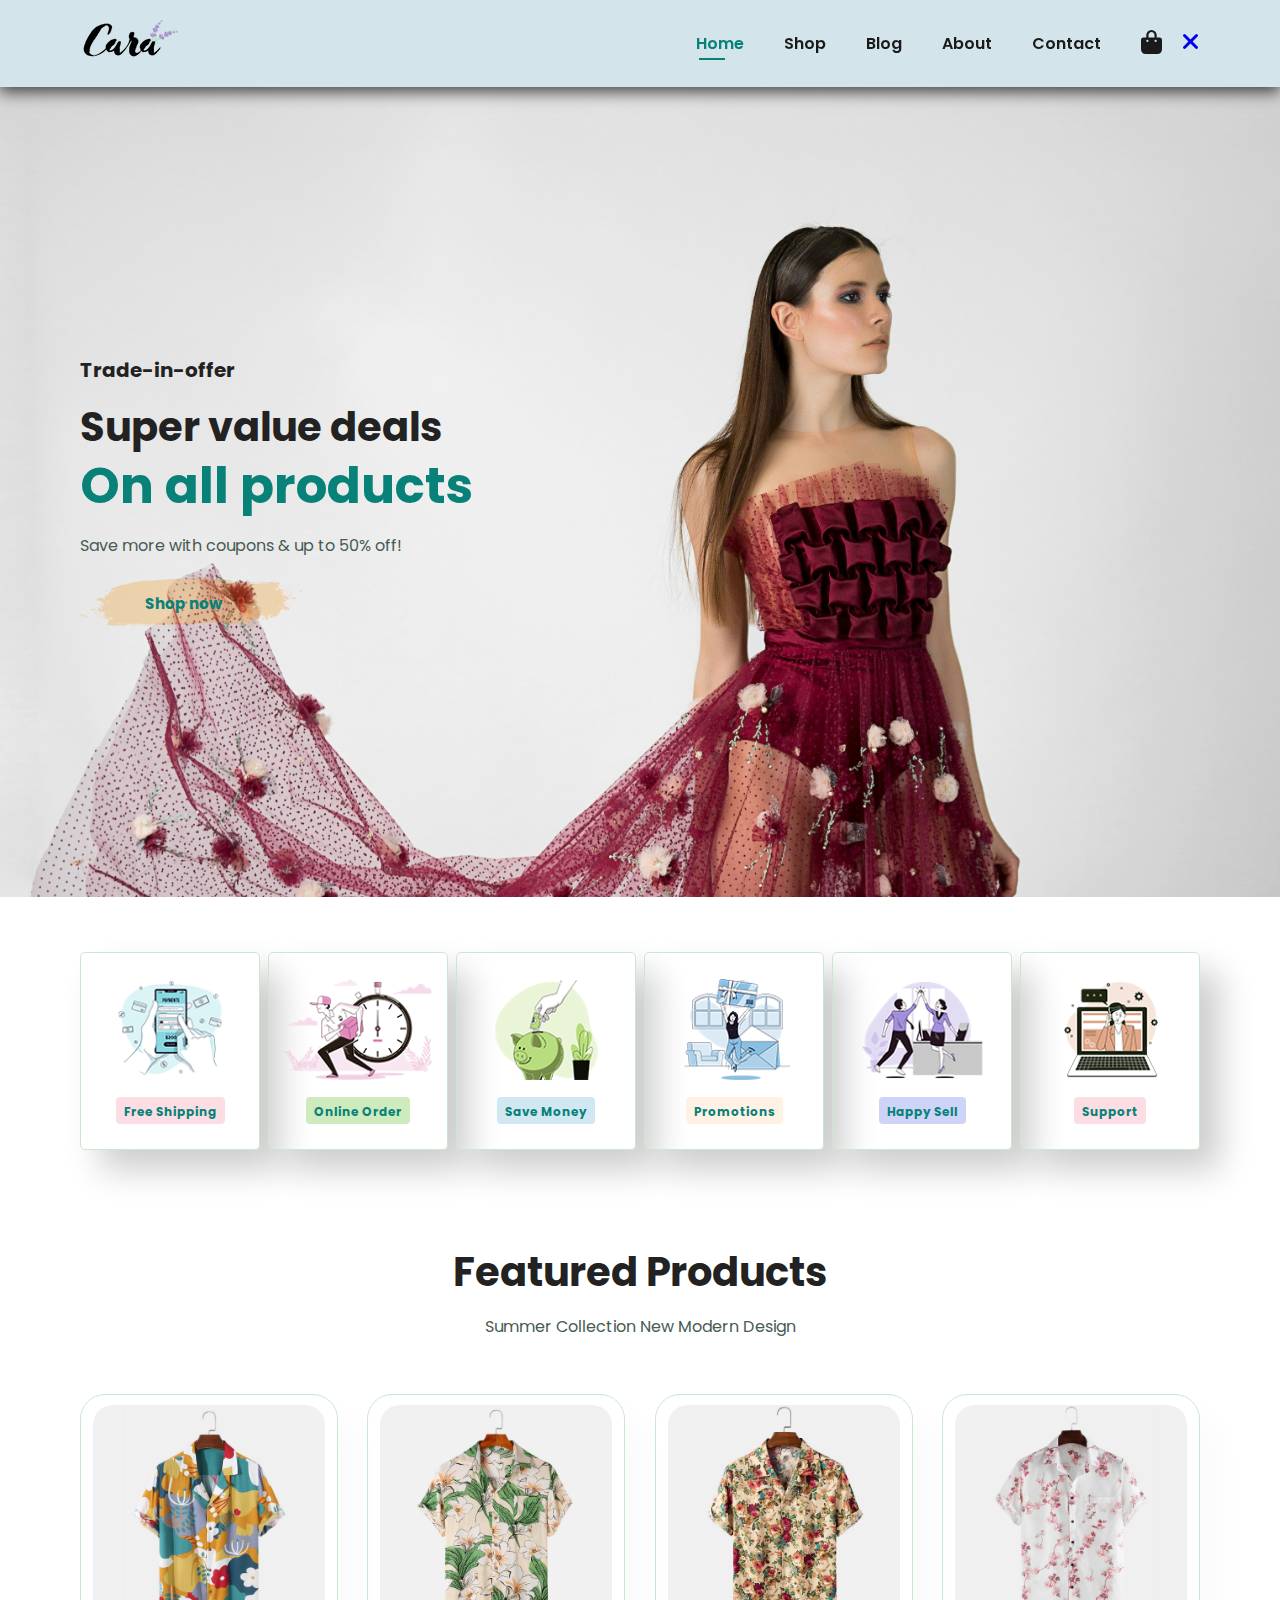
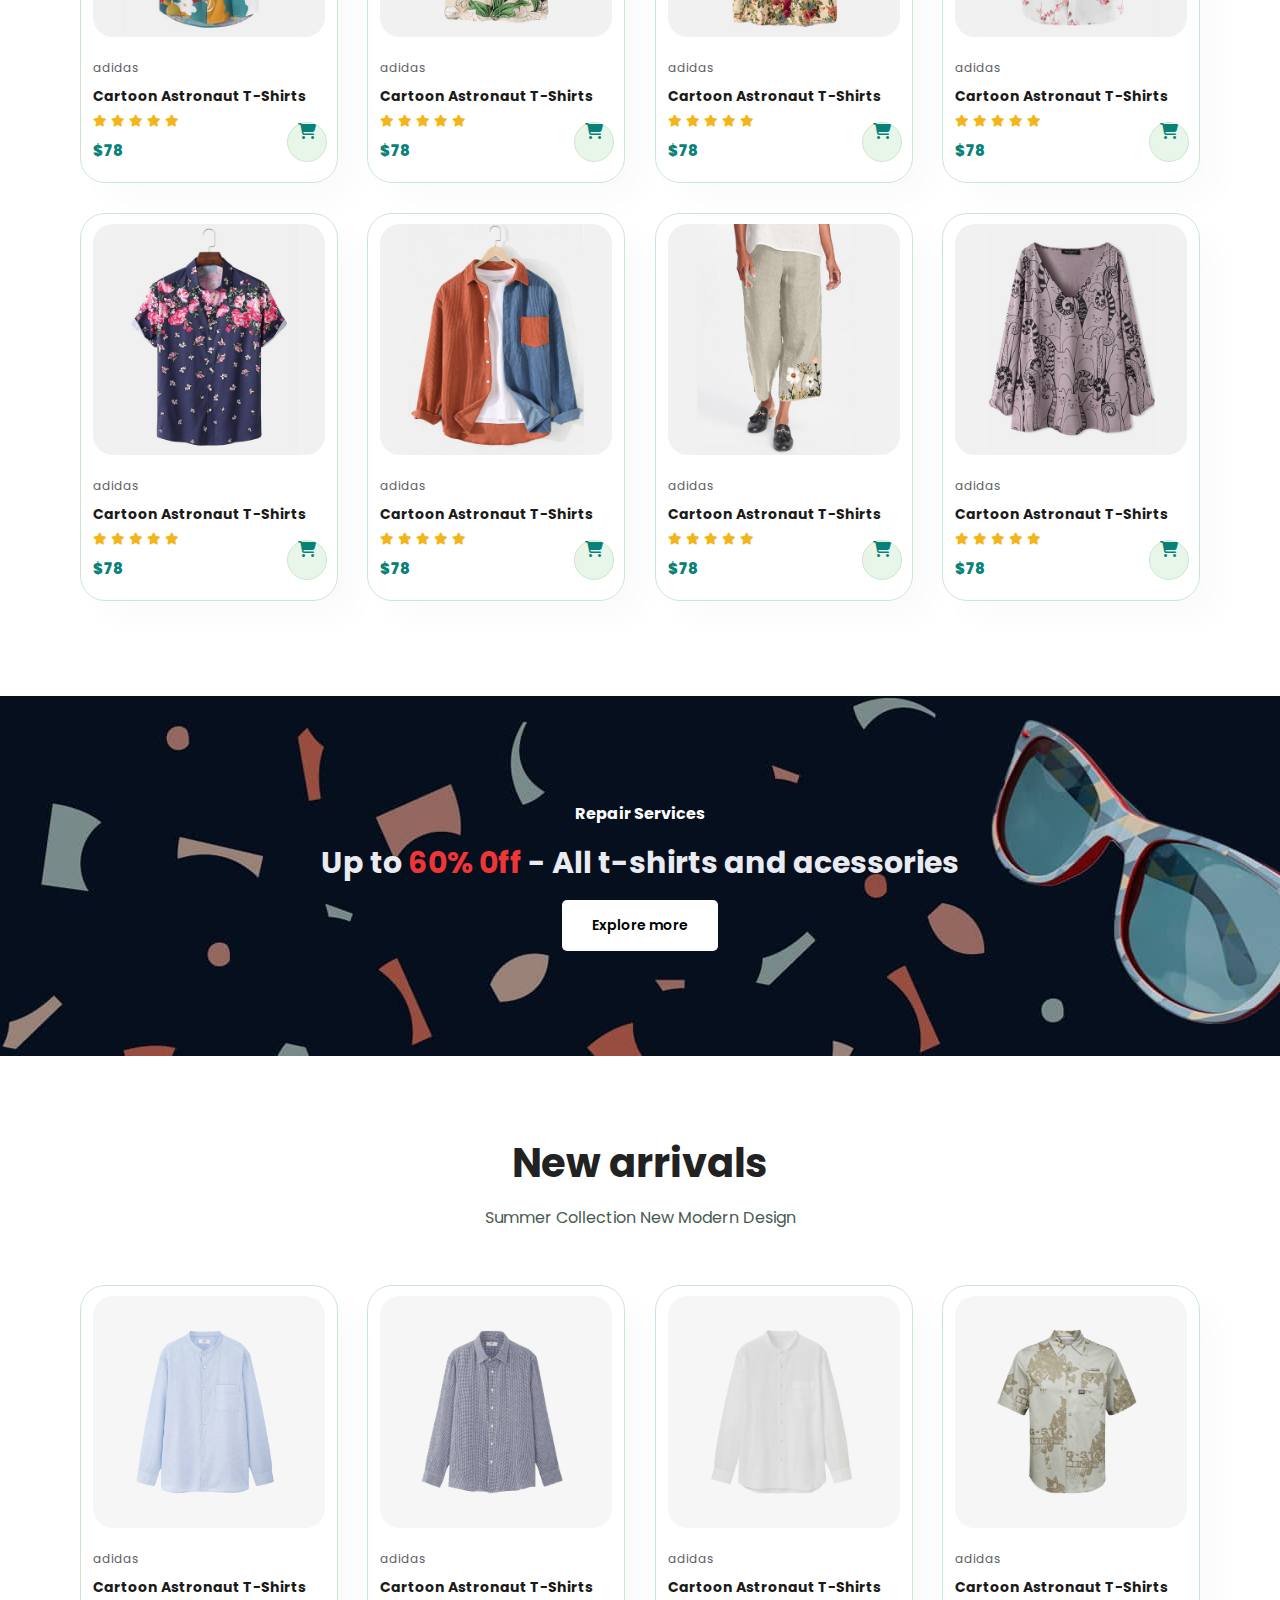
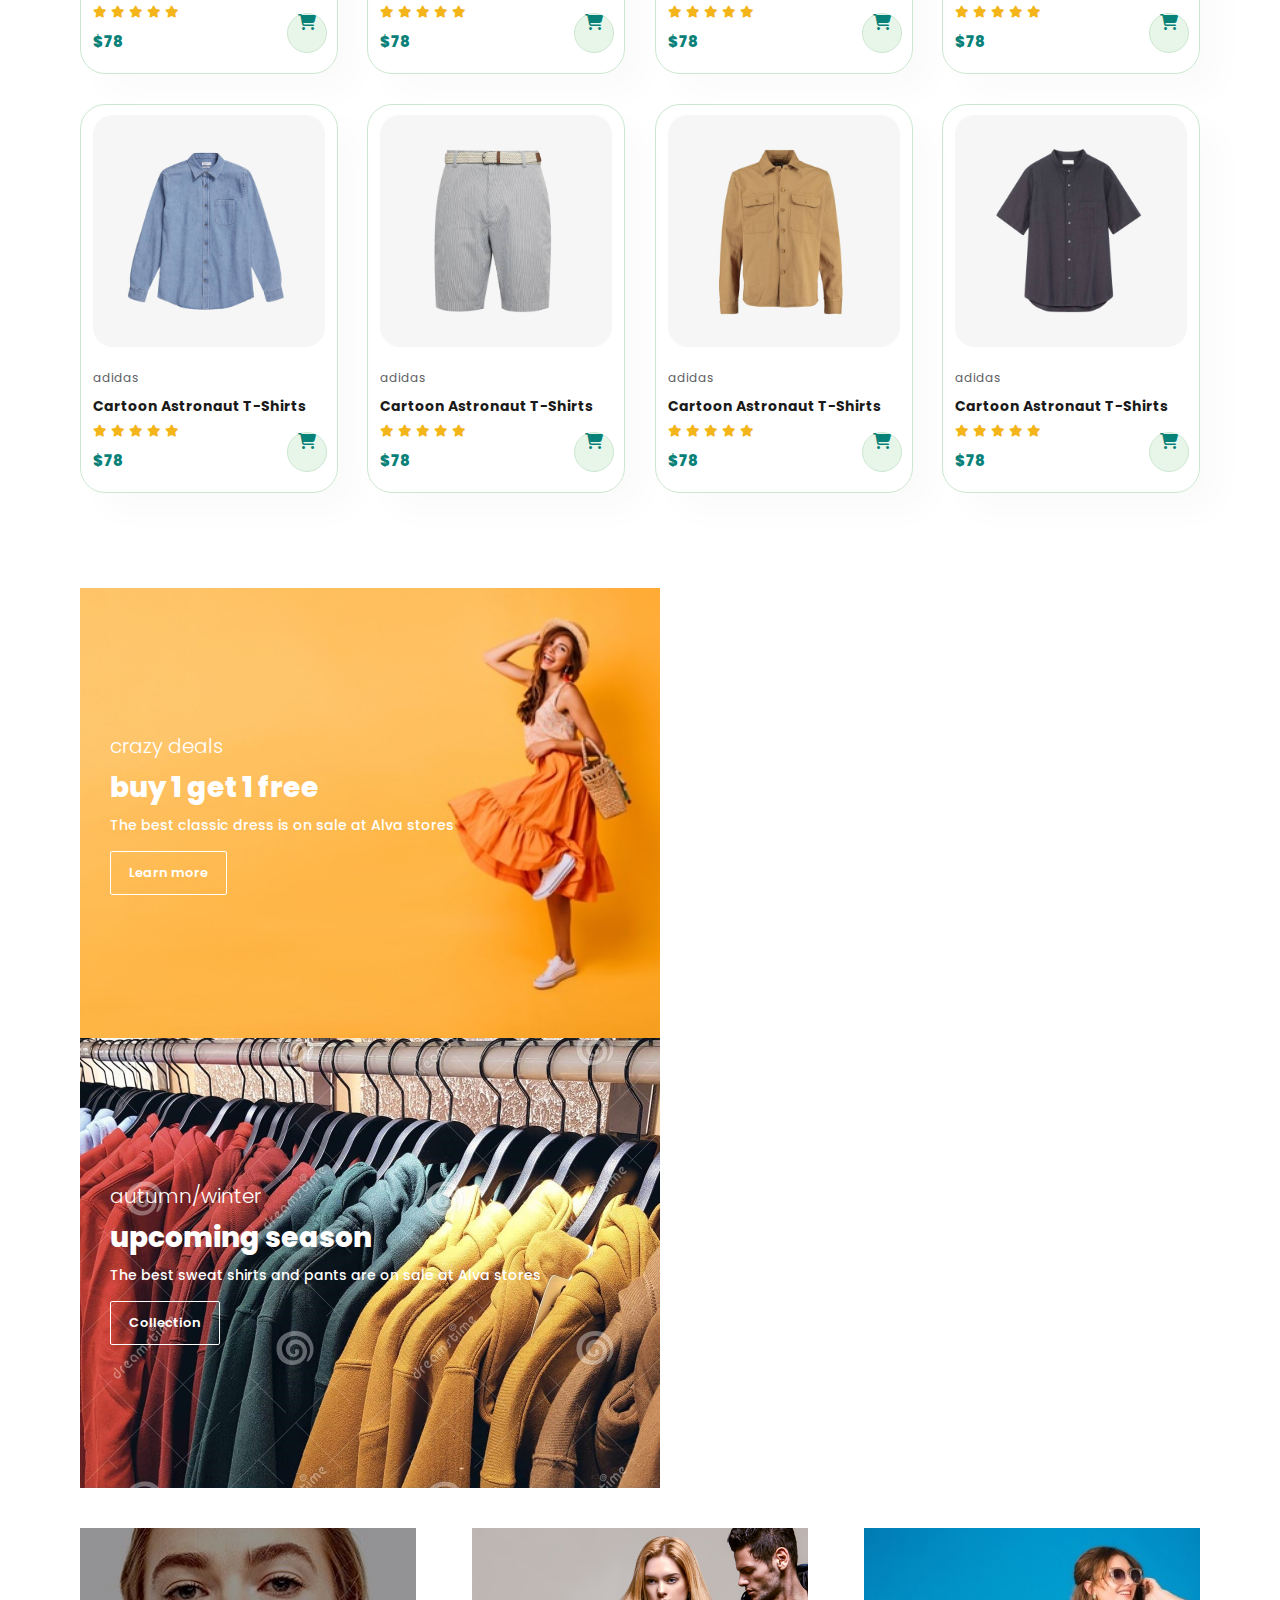
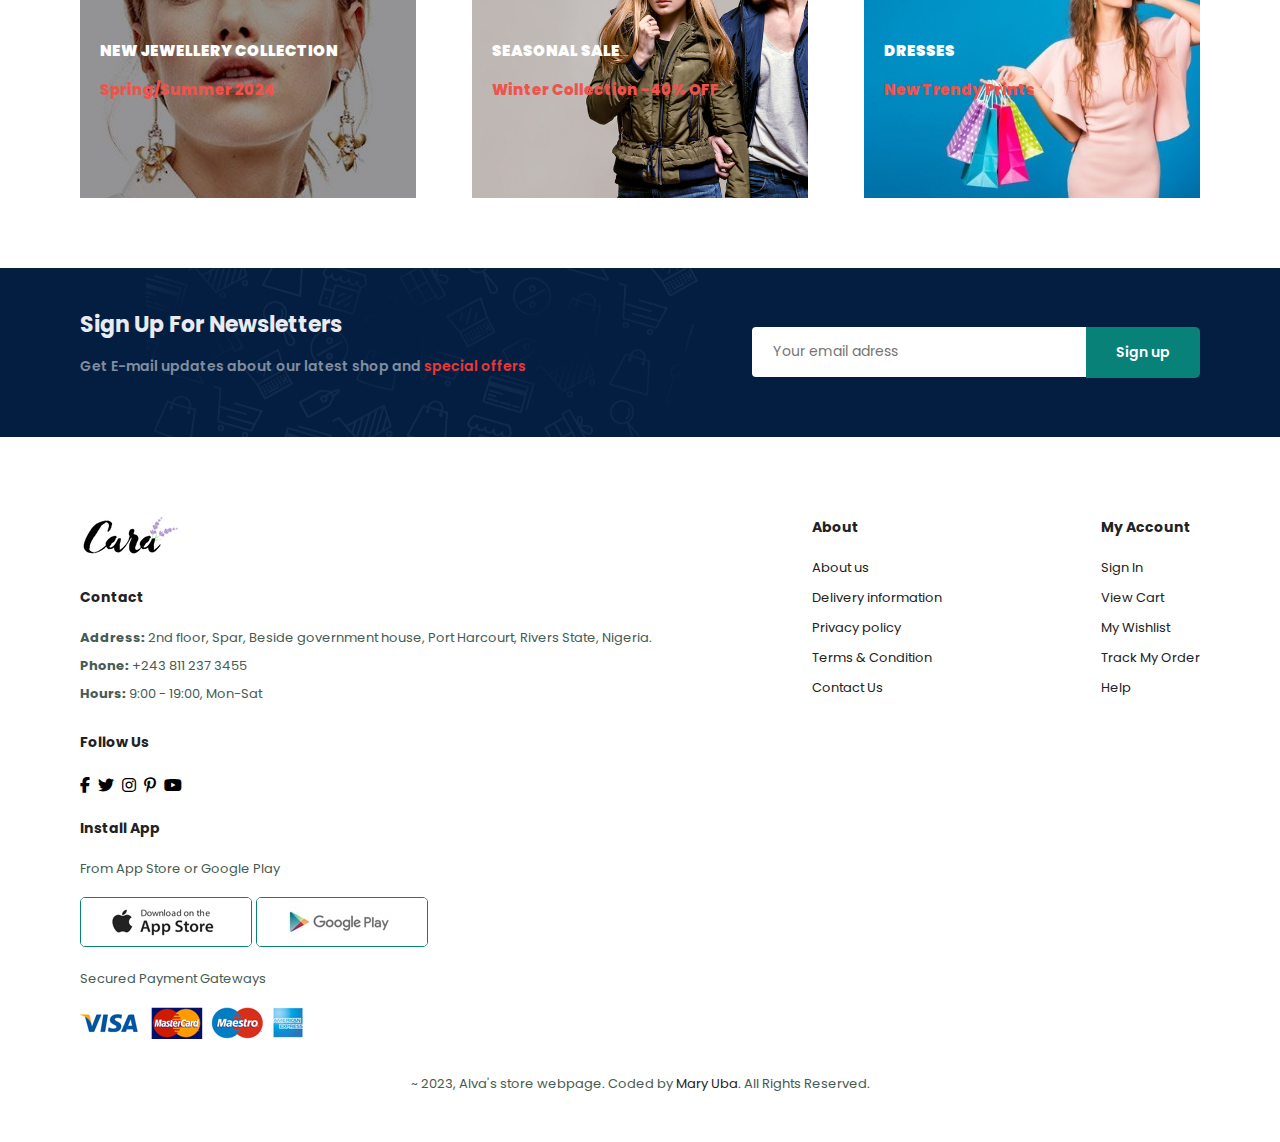
==== index.html @ e276435d "first commit" ====
<!DOCTYPE html>
<html lang="en">
<head>
    <meta charset="UTF-8">
    <meta name="viewport" content="width=device-width, initial-scale=1.0">
    <title>Slay with Alva</title>
    <link rel="stylesheet" href="./style.css">
    <link rel="stylesheet" href="https://cdnjs.cloudflare.com/ajax/libs/font-awesome/6.1.1/css/all.min.css">
</head>
<body>
    <!-- For navigation bar -->
    <section id="header">
        <!-- <a href="#"><img src="./img/logo10a.jpg" class="logo" alt="logo"></a> -->
        <a href="#"><img src="./img/logo1.png" class="logo" alt="logo"></a>
        <!-- <p>Slay with Alva</p> -->

        <div>
            <ul id="navbar">
                <li><a class="active" href="index.html">Home</a></li>
                <li><a href="shop.html">Shop</a></li>
                <li><a href="blog.html">Blog</a></li>
                <li><a href="about.html">About</a></li>
                <li><a href="contact.html">Contact</a></li>
                <li><a href="cart.html"><i class="fa-solid fa-bag-shopping"></i></a></li>
                <a href="#" id="close"> <i class="fas fa-times"></i></a>
            </ul>
        </div>
        <div id="mobile">
            <a href="cart.html"><i class="fa-solid fa-bag-shopping"></i></a>
            <i id="bar" class="fa-solid fa-outdent"></i>
            
        </div>
    </section>

    <!-- For hero section -->
    <section id="hero">
        <h4>Trade-in-offer</h4>
        <h2>Super value deals</h2>
        <h1>On all products</h1>
        <p>Save more with coupons & up to 50% off!</p>
        <button>Shop now</button>
    </section>

    <!-- Feature boxes -->
    <section id="feature" class="section-p1">
        <div class="fe-box">
            <img src="./img/features/f1.png" alt="img">
            <h6>Free Shipping</h6>
        </div>
        <div class="fe-box">
            <img src="./img/features/f2.png" alt="img">
            <h6>Online Order</h6>
        </div>
        <div class="fe-box">
            <img src="./img/features/f3.png" alt="img">
            <h6>Save Money</h6>
        </div>
        <div class="fe-box">
            <img src="./img/features/f4.png" alt="img">
            <h6>Promotions</h6>
        </div>
        <div class="fe-box">
            <img src="./img/features/f5.png" alt="img">
            <h6>Happy Sell</h6>
        </div>
        <div class="fe-box">
            <img src="./img/features/f6.png" alt="img">
            <h6>Support</h6>
        </div>

    </section>

    <!-- Featured products -->
    <section id="product1" class="section-p1">
        <h2>Featured Products</h2>
        <p>Summer Collection New Modern Design</p>
        <div class="pro-container">
            <div class="pro">
                <img src="./img/products/f1.jpg" alt="sample">
                <div class="des">
                    <span>adidas</span>
                    <h5>Cartoon Astronaut T-Shirts</h5>
                    <div class="star">
                        <i class="fas fa-star"></i>
                        <i class="fas fa-star"></i>
                        <i class="fas fa-star"></i>
                        <i class="fas fa-star"></i>
                        <i class="fas fa-star"></i>
                    </div>
                    <h4>$78</h4>
                </div>
                <a href="#"><i class="fa-solid fa-cart-shopping cart"></i></a>
            </div>
            <div class="pro">
                <img src="./img/products/f2.jpg" alt="sample">
                <div class="des">
                    <span>adidas</span>
                    <h5>Cartoon Astronaut T-Shirts</h5>
                    <div class="star">
                        <i class="fas fa-star"></i>
                        <i class="fas fa-star"></i>
                        <i class="fas fa-star"></i>
                        <i class="fas fa-star"></i>
                        <i class="fas fa-star"></i>
                    </div>
                    <h4>$78</h4>
                </div>
                <a href="#"><i class="fa-solid fa-cart-shopping cart"></i></a>
            </div>
            <div class="pro">
                <img src="./img/products/f3.jpg" alt="sample">
                <div class="des">
                    <span>adidas</span>
                    <h5>Cartoon Astronaut T-Shirts</h5>
                    <div class="star">
                        <i class="fas fa-star"></i>
                        <i class="fas fa-star"></i>
                        <i class="fas fa-star"></i>
                        <i class="fas fa-star"></i>
                        <i class="fas fa-star"></i>
                    </div>
                    <h4>$78</h4>
                </div>
                <a href="#"><i class="fa-solid fa-cart-shopping cart"></i></a>
            </div>
            <div class="pro">
                <img src="./img/products/f4.jpg" alt="sample">
                <div class="des">
                    <span>adidas</span>
                    <h5>Cartoon Astronaut T-Shirts</h5>
                    <div class="star">
                        <i class="fas fa-star"></i>
                        <i class="fas fa-star"></i>
                        <i class="fas fa-star"></i>
                        <i class="fas fa-star"></i>
                        <i class="fas fa-star"></i>
                    </div>
                    <h4>$78</h4>
                </div>
                <a href="#"><i class="fa-solid fa-cart-shopping cart"></i></a>
            </div>
            <div class="pro">
                <img src="./img/products/f5.jpg" alt="sample">
                <div class="des">
                    <span>adidas</span>
                    <h5>Cartoon Astronaut T-Shirts</h5>
                    <div class="star">
                        <i class="fas fa-star"></i>
                        <i class="fas fa-star"></i>
                        <i class="fas fa-star"></i>
                        <i class="fas fa-star"></i>
                        <i class="fas fa-star"></i>
                    </div>
                    <h4>$78</h4>
                </div>
                <a href="#"><i class="fa-solid fa-cart-shopping cart"></i></a>
            </div>
            <div class="pro">
                <img src="./img/products/f6.jpg" alt="sample">
                <div class="des">
                    <span>adidas</span>
                    <h5>Cartoon Astronaut T-Shirts</h5>
                    <div class="star">
                        <i class="fas fa-star"></i>
                        <i class="fas fa-star"></i>
                        <i class="fas fa-star"></i>
                        <i class="fas fa-star"></i>
                        <i class="fas fa-star"></i>
                    </div>
                    <h4>$78</h4>
                </div>
                <a href="#"><i class="fa-solid fa-cart-shopping cart"></i></a>
            </div>
            <div class="pro">
                <img src="./img/products/f7.jpg" alt="sample">
                <div class="des">
                    <span>adidas</span>
                    <h5>Cartoon Astronaut T-Shirts</h5>
                    <div class="star">
                        <i class="fas fa-star"></i>
                        <i class="fas fa-star"></i>
                        <i class="fas fa-star"></i>
                        <i class="fas fa-star"></i>
                        <i class="fas fa-star"></i>
                    </div>
                    <h4>$78</h4>
                </div>
                <a href="#"><i class="fa-solid fa-cart-shopping cart"></i></a>
            </div>
            <div class="pro">
                <img src="./img/products/f8.jpg" alt="sample">
                <div class="des">
                    <span>adidas</span>
                    <h5>Cartoon Astronaut T-Shirts</h5>
                    <div class="star">
                        <i class="fas fa-star"></i>
                        <i class="fas fa-star"></i>
                        <i class="fas fa-star"></i>
                        <i class="fas fa-star"></i>
                        <i class="fas fa-star"></i>
                    </div>
                    <h4>$78</h4>
                </div>
                <a href="#"><i class="fa-solid fa-cart-shopping cart"></i></a>
            </div>
            
        </div>
    </section>

    <!-- Banner section -->
    <section id="banner" class="section-m1">
        <h4>Repair Services</h4>
        <h2>Up to <span>60% 0ff</span> - All t-shirts and acessories</h2>
        <button class="normal">Explore more</button>
    </section>

    <!-- New arrivals section -->
    <section id="product1" class="section-p1">
        <h2>New arrivals</h2>
        <p>Summer Collection New Modern Design</p>
        <div class="pro-container">
            <div class="pro">
                <img src="./img/products/n1.jpg" alt="sample">
                <div class="des">
                    <span>adidas</span>
                    <h5>Cartoon Astronaut T-Shirts</h5>
                    <div class="star">
                        <i class="fas fa-star"></i>
                        <i class="fas fa-star"></i>
                        <i class="fas fa-star"></i>
                        <i class="fas fa-star"></i>
                        <i class="fas fa-star"></i>
                    </div>
                    <h4>$78</h4>
                </div>
                <a href="#"><i class="fa-solid fa-cart-shopping cart"></i></a>
            </div>
            <div class="pro">
                <img src="./img/products/n2.jpg" alt="sample">
                <div class="des">
                    <span>adidas</span>
                    <h5>Cartoon Astronaut T-Shirts</h5>
                    <div class="star">
                        <i class="fas fa-star"></i>
                        <i class="fas fa-star"></i>
                        <i class="fas fa-star"></i>
                        <i class="fas fa-star"></i>
                        <i class="fas fa-star"></i>
                    </div>
                    <h4>$78</h4>
                </div>
                <a href="#"><i class="fa-solid fa-cart-shopping cart"></i></a>
            </div>
            <div class="pro">
                <img src="./img/products/n3.jpg" alt="sample">
                <div class="des">
                    <span>adidas</span>
                    <h5>Cartoon Astronaut T-Shirts</h5>
                    <div class="star">
                        <i class="fas fa-star"></i>
                        <i class="fas fa-star"></i>
                        <i class="fas fa-star"></i>
                        <i class="fas fa-star"></i>
                        <i class="fas fa-star"></i>
                    </div>
                    <h4>$78</h4>
                </div>
                <a href="#"><i class="fa-solid fa-cart-shopping cart"></i></a>
            </div>
            <div class="pro">
                <img src="./img/products/n4.jpg" alt="sample">
                <div class="des">
                    <span>adidas</span>
                    <h5>Cartoon Astronaut T-Shirts</h5>
                    <div class="star">
                        <i class="fas fa-star"></i>
                        <i class="fas fa-star"></i>
                        <i class="fas fa-star"></i>
                        <i class="fas fa-star"></i>
                        <i class="fas fa-star"></i>
                    </div>
                    <h4>$78</h4>
                </div>
                <a href="#"><i class="fa-solid fa-cart-shopping cart"></i></a>
            </div>
            <div class="pro">
                <img src="./img/products/n5.jpg" alt="sample">
                <div class="des">
                    <span>adidas</span>
                    <h5>Cartoon Astronaut T-Shirts</h5>
                    <div class="star">
                        <i class="fas fa-star"></i>
                        <i class="fas fa-star"></i>
                        <i class="fas fa-star"></i>
                        <i class="fas fa-star"></i>
                        <i class="fas fa-star"></i>
                    </div>
                    <h4>$78</h4>
                </div>
                <a href="#"><i class="fa-solid fa-cart-shopping cart"></i></a>
            </div>
            <div class="pro">
                <img src="./img/products/n6.jpg" alt="sample">
                <div class="des">
                    <span>adidas</span>
                    <h5>Cartoon Astronaut T-Shirts</h5>
                    <div class="star">
                        <i class="fas fa-star"></i>
                        <i class="fas fa-star"></i>
                        <i class="fas fa-star"></i>
                        <i class="fas fa-star"></i>
                        <i class="fas fa-star"></i>
                    </div>
                    <h4>$78</h4>
                </div>
                <a href="#"><i class="fa-solid fa-cart-shopping cart"></i></a>
            </div>
            <div class="pro">
                <img src="./img/products/n7.jpg" alt="sample">
                <div class="des">
                    <span>adidas</span>
                    <h5>Cartoon Astronaut T-Shirts</h5>
                    <div class="star">
                        <i class="fas fa-star"></i>
                        <i class="fas fa-star"></i>
                        <i class="fas fa-star"></i>
                        <i class="fas fa-star"></i>
                        <i class="fas fa-star"></i>
                    </div>
                    <h4>$78</h4>
                </div>
                <a href="#"><i class="fa-solid fa-cart-shopping cart"></i></a>
            </div>
            <div class="pro">
                <img src="./img/products/n8.jpg" alt="sample">
                <div class="des">
                    <span>adidas</span>
                    <h5>Cartoon Astronaut T-Shirts</h5>
                    <div class="star">
                        <i class="fas fa-star"></i>
                        <i class="fas fa-star"></i>
                        <i class="fas fa-star"></i>
                        <i class="fas fa-star"></i>
                        <i class="fas fa-star"></i>
                    </div>
                    <h4>$78</h4>
                </div>
                <a href="#"><i class="fa-solid fa-cart-shopping cart"></i></a>
            </div>
            
        </div>
    </section>

    <!-- Smaller banner section -->
    <section id="sm-banner" class="section-p1">
        <div class="banner-box">
            <h4>crazy deals</h4>
            <h2>buy 1 get 1 free</h2>
            <span>The best classic dress is on sale at Alva stores</span>
            <button class="white">Learn more</button>
        </div>
        <div class="banner-box banner-box2" >
            <h4>autumn/winter</h4>
            <h2>upcoming season</h2>
            <span>The best sweat shirts and pants are on sale at Alva stores</span>
            <button class="white">Collection</button>
        </div>
    </section>

    <!-- Promo banners -->
    <section id="banner3">
        <div class="banner-box" >
            <h2>NEW JEWELLERY COLLECTION</h2>
            <h3>Spring/Summer 2024</h3>
        </div>
        <div class="banner-box banner-box2" >
            <h2>SEASONAL SALE</h2>
            <h3>Winter Collection -40% OFF</h3>
        </div>
        <div class="banner-box banner-box3" >
            <h2>DRESSES</h2>
            <h3>New Trendy Prints</h3>
        </div>
    </section>

    <!-- Newsletter section -->
    <section id="newsletter" class="section-p1 section-m1">
        <div class="newstext">
            <h4>Sign Up For Newsletters</h4>
            <p>Get E-mail updates about our latest shop and <span>special offers</span></p>
        </div>
        <div class="form">
            <input type="text" placeholder="Your email adress">
            <button class="normal">Sign up</button>
        </div>
    </section>

    <!-- Footer  -->
    <footer class="section-p1">
        <div class="col">
            <img class="logo" src="./img/logo1.png" alt="logo">
            <h4>Contact</h4>
            <p><strong>Address:</strong> 2nd floor,
                Spar,
                Beside government house,
                Port Harcourt,
                Rivers State,
                Nigeria.</p>
            <p><strong>Phone:</strong> +243 811 237 3455</p>
            <p><strong>Hours:</strong> 9:00 - 19:00, Mon-Sat</p>
            <div class="follow">
                <h4>Follow Us</h4>
                <div class="icon">
                    <i class="fa-brands fa-facebook-f"></i>
                    <i class="fa-brands fa-twitter"></i>
                    <i class="fa-brands fa-instagram"></i>
                    <i class="fa-brands fa-pinterest-p"></i>
                    <i class="fa-brands fa-youtube"></i>
                </div>
            </div>

        </div>

        <div class="col">
            <h4>About</h4>
            <a href="#">About us</a>
            <a href="#">Delivery information</a>
            <a href="#">Privacy policy</a>
            <a href="#">Terms & Condition</a>
            <a href="#">Contact Us</a>
        </div>

        <div class="col">
            <h4>My Account</h4>
            <a href="#">Sign In</a>
            <a href="#">View Cart</a>
            <a href="#">My Wishlist</a>
            <a href="#">Track My Order</a>
            <a href="#">Help</a>
        </div>
        <div class="col install">
            <h4>Install App</h4>
            <p>From App Store or Google Play</p>
            <div class="row">
                <img src="./img/pay/app.jpg" alt="app">
                <img src="./img/pay/play.jpg" alt="play-store">
            </div>
            <p>Secured Payment Gateways</p>
            <img src="./img/pay/pay.png" alt="payment options">
        </div>

        <div class="copyright">
            <p>~ 2023, Alva's store webpage. Coded by <a href="https://www.github.com/MaryUba" target="_blank">Mary Uba</a>. All Rights Reserved.</p>
        </div>
    </footer>
    <script src="./script.js"></script>
</body>
</html>
---- style.css ----
@import url('https://fonts.googleapis.com/css2?family=League+Spartan:wght@100;200;300;400;500;600;700;800;900&family=Poppins:ital,wght@0,200;0,300;0,400;0,500;0,600;0,700;1,300;1,400&display=swap');
*{
    margin: 0;
    padding: 0;
    box-sizing: border-box;
    font-family: 'League Spartan', sans-serif;
    font-family: 'Poppins', sans-serif;;
}

h1{
    font-size: 50px;
    line-height: 64px;
    color: #222;
}

h2{
    font-size: 40px;
    line-height: 54px;
    color: #222;
}

h4{
    font-size: 20px;
    /* line-height: 64px; */
    color: #222;
}

h6{
    font-weight: 700;
    font-size: 12px;
}

p{
    font-size: 16px;
    color: #465b52;
    margin: 15px 0 20px 0;
}

.section-p1{
    padding: 40px 80px;
}

.section-m1{
    margin: 40px 0;
}

button.normal{
    font-size: 14px;
    font-weight: 600;
    padding: 15px 30px;
    color: #000;
    background-color: #fff;
    border-radius: 5px;
    cursor: pointer;
    border: none;
    outline: none;
    transition: 0.2s;
}

button.white{
    font-size: 13px;
    font-weight: 600;
    padding: 11px 18px;
    color: #fff;
    background-color: transparent;
    border-radius: 2px;
    cursor: pointer;
    border: 1px solid #fff;
    outline: none;
    transition: 0.2s;
}

body{
    width: 100%;
}

/* Header styling */

/* .logo{
    border: 1px solid red;
    border-radius: 10px;
    max-width: 40%;
} */

#header{
    display: flex;
    align-items: center;
    justify-content: space-between;
    padding: 20px 80px;
    background: #d4e4eb;
    /* background: #E3E6F3; */
    box-shadow: 0 5px 15px rgba(0, 0, 0, 0.7);
    z-index: 999;
    position: sticky;
    top: 0;
    left: 0;
}

#navbar {
    display: flex;
    align-items: center;
    justify-content: center;

}
#navbar i{
    font-size: 24px;
}

#navbar li{
    list-style: none;
    padding: 0 20px;
    position: relative;
}

#navbar li a{
    text-decoration: none;
    font-size: 16px;
    font-weight: 600;
    color: #1a1a1a;
    transition: 0.3s ease;
}

#navbar li a:hover,
#navbar li a.active{
    color: #088178;
}

#navbar li a.active::after,
#navbar li a:hover::after{
    content: "";
    width: 30%;
    height: 2px;
    background: #088178;
    position: absolute;
    bottom: -4px;
    left: 23px;
}

#mobile{
    display: none;
    align-items: center;
}

/* For homepage */

#hero{
    background-image: url(./img/khaled-ghareeb--NyPn9up_7o-unsplash.jpg);
    /* background-image: url(./img/hero4.png); */
    height: 90vh;
    width: 100%;
    background-size: cover;
    background-position: top 25% right 0%;
    padding: 0 80px;
    display: flex;
    flex-direction: column;
    align-items: flex-start;
    justify-content: center;
}

#hero h4{
    padding-bottom: 15px;
}

#hero h1{
    color: #088178;
}

#hero button{
    background-image: url(./img/button.png);
    background-color: transparent;
    color: #088178;
    border: 0;
    padding: 14px 80px 14px 65px;
    background-repeat: no-repeat;
    cursor: pointer;
    font-weight: 700;
    font-size: 15px;
}

#feature{
    display: flex;
    align-items: center;
    justify-content: space-between;
    flex-wrap: wrap;
}

#feature .fe-box{
    width: 180px;
    text-align: center;
    padding: 25px 15px;
    box-shadow: 20px 20px 34px rgba(0, 0, 0, 0.2);
    border: 1px solid #cce7d0;
    border-radius: 5px;
    margin: 15px 0;
}

#feature .fe-box:hover{
    box-shadow: 10px 10px 54px rgba(70, 62, 221, 0.1);
}

#feature .fe-box img{
    width: 100%;
    margin-bottom: 10px;
}

#feature .fe-box h6{
    display: inline-block;
    padding: 9px 8px 6px 8px;
    line-height: 1;
    border-radius: 4px;
    color: #088178;
    background-color: #fddde4;
}

#feature .fe-box:nth-child(2) h6{
    background-color: #cdebbc;
}

#feature .fe-box:nth-child(3) h6{
    background-color: #d1e8f2;
}

#feature .fe-box:nth-child(4) h6{
    background-color:  #fff2e5;
}

#feature .fe-box:nth-child(5) h6{
    background-color: #cdd4f8;
}

#feature .fe-box:nth-child(6)h6{
    background-color: #f6dbf6;
}

#product1{
    text-align: center;
}

#product1 .pro-container{
    display: flex;
    justify-content: space-between;
    padding-top: 20px;
    flex-wrap: wrap;
}

#product1 .pro {
    width: 23%;
    min-width: 250px;
    padding: 10px 12px;
    border: 1px solid #cce7d0;
    border-radius: 25px;
    cursor: pointer;
    box-shadow: 20px 20px 34px rgba(0, 0, 0, 0.02);
    margin: 15px 0;
    transition: 0.2s ease;
    position: relative;
}

#product1 .pro:hover{
    box-shadow: 20px 20px 34px rgba(0, 0, 0, 0.09);
}

#product1 .pro img{
    width: 100%;
    border-radius: 20px;
}

#product1 .pro .des{
    text-align: start;
    padding: 10px 0;
}

#product1 .pro .des span{
    color: #606063;
    font-size: 12px;
}

#product1 .pro .des h5{
    padding-top: 7px;
    color: #1a1a1a;
    font-size: 14px;
}

#product1 .pro .des i {
    font-size: 12px;
    color: rgb(243, 181, 25);
}

#product1 .pro .des h4{
    padding-top: 7px;
    font-size: 15px;
    font-weight: 800;
    color: #088178;
}

#product1 .pro .cart{
    width: 40px;
    height: 40px;
    border-radius: 50px;
    background-color: #e8f6ea;
    color: #088178;
    border: 1px solid #cce7d0;
    position: absolute;
    bottom: 20px;
    right: 10px;

}

/* Banner section styles */

#banner{
    background-image: url(./img/banner/b2.jpg);
    display: flex;
    flex-direction: column;
    justify-content: center;
    align-items: center;
    text-align: center;
    width: 100%;
    height: 40vh;
    background-size: cover;
    background-position: center;
}

#banner h4{
    color: #fff;
    font-size: 16px;
}

#banner h2{
    color: #eaebf0;
    font-size: 30px;
    padding: 10px 0;
}

#banner h2 span{
    color: #ef3636;
}

#banner button:hover{
    background-color: #088178;
    color: #fff;
}

/* Smaller banner styling */
#sm-banner{
    display: flex;
    justify-content: space-between;
    flex-wrap: wrap;

}
#sm-banner .banner-box {
    display: flex;
    flex-direction: column;
    justify-content: center;
    align-items: flex-start;
    background-image: url(./img/banner/b17.jpg);
    min-width: 580px;
    height: 50vh;
    background-size: cover;
    background-position: center;
    padding: 30px;
    /* margin-bottom: 20px; */

}
#sm-banner .banner-box2{
    background-image: url(./img/banner/start.jpg);
}

#sm-banner .banner-box h4{
    color: #fff;
    font-size: 20px;
    font-weight: 300;
}
#sm-banner .banner-box h2{
    color: #fff;
    font-size: 28px;
    font-weight: 800;
}
#sm-banner .banner-box span{
    color: #fff;
    font-size: 14px;
    font-weight: 500;
    padding-bottom: 15px;
}
#sm-banner .banner-box:hover button{
    background: #088178;
    border: 1px solid #088178;

}
#banner3{
    display: flex;
    justify-content: space-between;
    flex-wrap: wrap;
    padding: 0 80px;
}
#banner3 .banner-box {
    display: flex;
    flex-direction: column;
    justify-content: center;
    align-items: flex-start;
    background-image: url(./img/banner/b7.jpg);
    min-width: 30%;
    height: 30vh;
    background-size: cover;
    background-position: center;
    padding: 20px;
    margin-bottom: 30px;
}

#banner3 .banner-box2{
    background-image: url(./img/banner/b4.jpg);
}
#banner3 .banner-box3{
    background-image: url(./img/banner/b18.jpg);
}

/* @media screen and (max-width: 1000px){
    #banner3 .banner-box {
        height: unset;
        height: 17vh;
    }
    

} */

#banner3 h2{
    color: #fff;
    font-weight: 900;
    font-size: 15px;
}
#banner3 h3{
    color: #ec544e;
    font-weight: 800;
    font-size: 15px;
}

#newsletter{
    display: flex;
    justify-content: space-between;
    flex-wrap: wrap;
    align-items: center;
    background-image: url(./img/banner/b14.png);
    background-repeat: no-repeat;
    background-position: 20% 30%;
    background-color: #041e42;
    
}

#newsletter h4{
    font-size: 22px;
    font-weight: 700;
    color: #eaebf0;
}

#newsletter p{
    font-size: 14px;
    font-weight: 600;
    color: #818ea0;
}

#newsletter p span{
    color: #ef3636;
}
#newsletter .form{
    display: flex;
    width: 40%;
}
#newsletter input{
   height: 3.125rem;
   padding: 0 1.25rem;
   font-size: 14px;
   width: 100%;
   border: 1px solid transparent;
   border-radius: 4px;
   outline: none;
   border-top-right-radius: 0;
   border-bottom-right-radius: 0;
}

#newsletter button{
    background-color: #088178;
    color: #fff;
    white-space: nowrap;
    border-top-left-radius: 0;
   border-bottom-left-radius: 0;
}

footer{
    display: flex;
    flex-wrap: wrap;
    justify-content: space-between;
}

/* @media screen and (max-width: 1000px){
    footer{
        flex-direction: column;
    }
} */

footer .col{
    display: flex;
    flex-direction: column;
    align-items: flex-start;
    margin-bottom: 20px;

}

footer .logo{
    margin-bottom: 30px;

}

footer h4{
    font-size: 14px;
    padding-bottom: 20px;
}
footer p{
    font-size: 13px;
    margin: 0 0 8px 0;
}
footer a {
    font-size: 13px;
    text-decoration: none;
    color: #222;
    margin-bottom: 10px;
}

footer .follow{
    margin-top: 20px;
}
footer .follow i{
    /* color: #465b52; */
    padding-right: 4px;
    cursor: pointer;
}
footer .install .row img{
    border: 1px solid #088178;
    border-radius: 5px;
}
footer .install img{
    margin: 10px 0 15px 0;
}

footer .follow i:hover,
footer a:hover{
    color: #088178;
}

footer .copyright{
    width: 100%;
    text-align: center;
}


/* Media query */
@media (max-width:799px) {
    #navbar {
        display: flex;
        flex-direction: column;
        align-items: flex-start;
        justify-content: flex-start;
        position: fixed;
        top: 0;
        right: -300px;
        height: 100vh;
        width: 300px;
        background-color: #E3E6F3;
        box-shadow: 0 40px 60px rgba(0, 0, 0, 0.1);
        padding: 80px 0 0 10px;
        transition: 0.3s;

    }
    #navbar.active{
        right: 0px;
    }

    #navbar li{
        margin-bottom: 25px;
    }
    #mobile{
        display: flex;
        align-items: center;
    }
    #mobile i{
        color: #1a1a1a;
        font-size: 24px;
        padding-left: 20px;
    }
    #close{
        position: absolute;
        top: 30px;
        left: 30px;
        color: #222;
        font-size: 24px;
    }
}
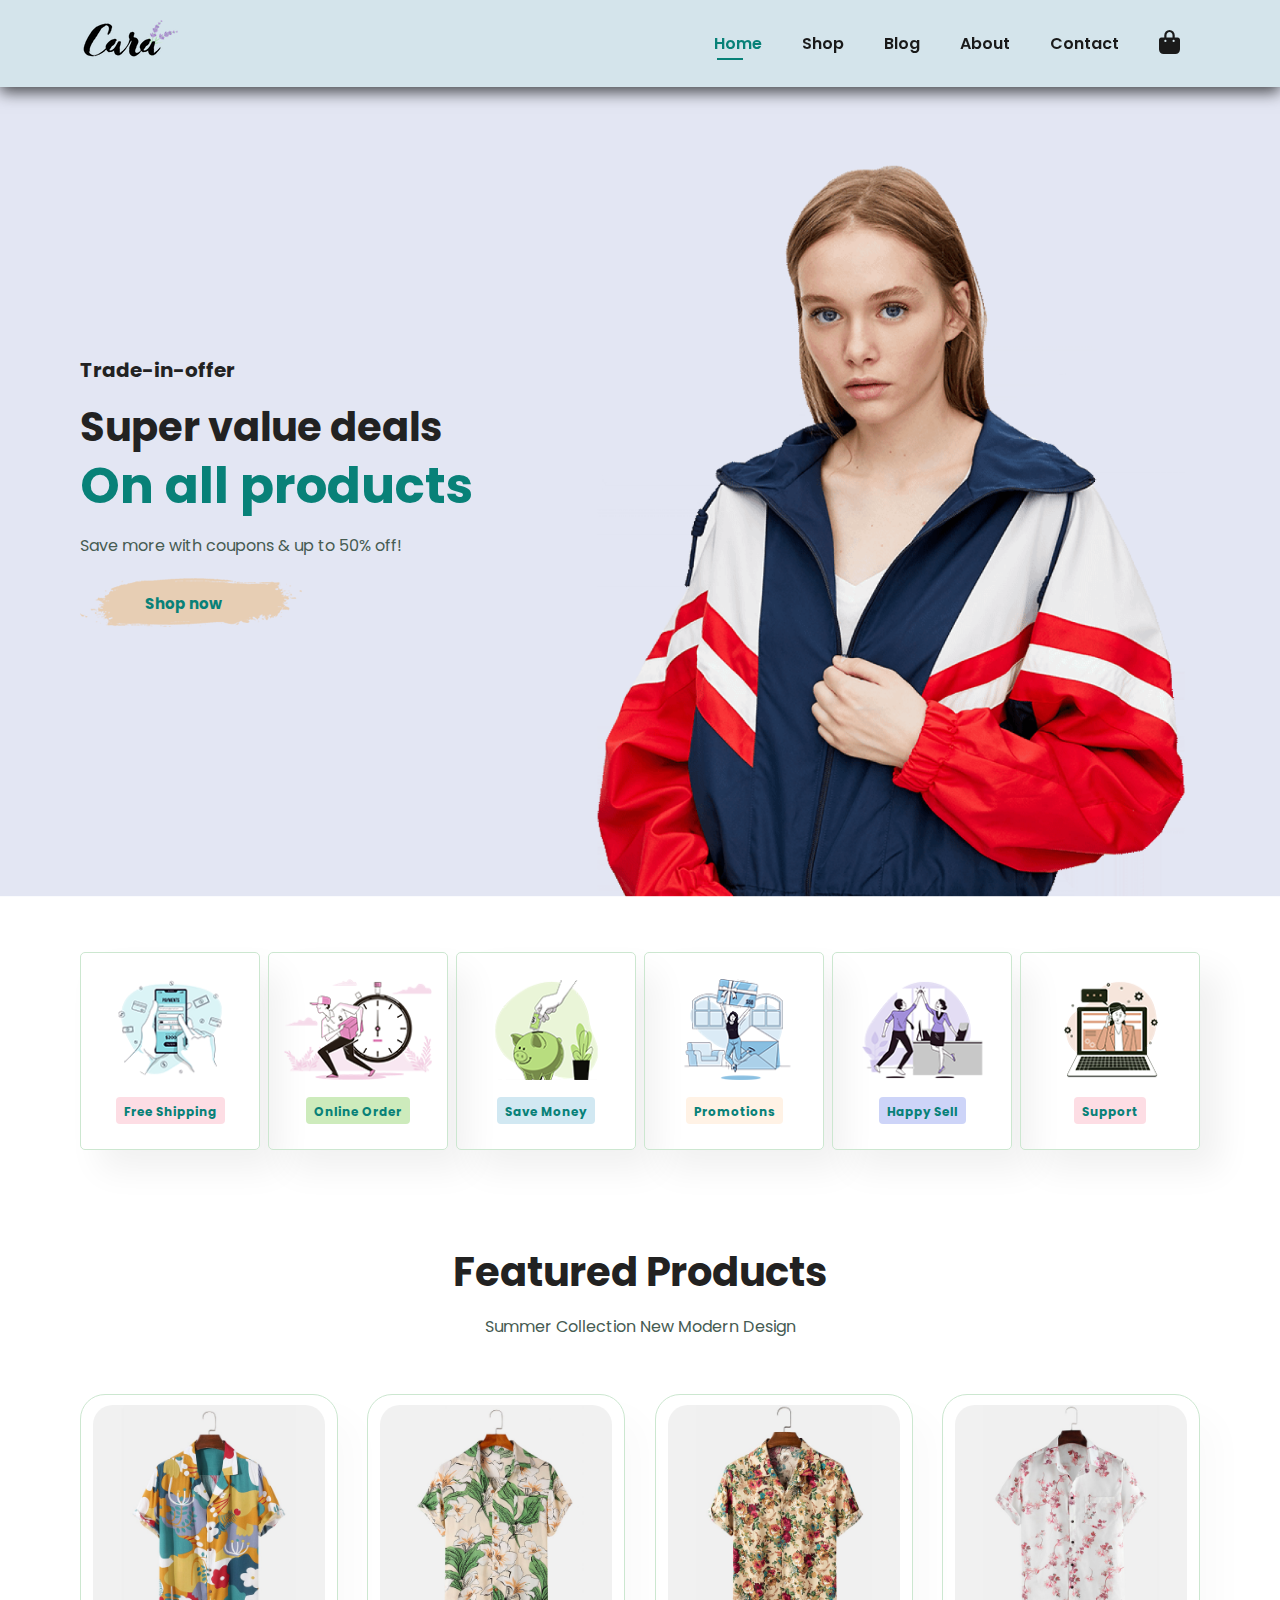
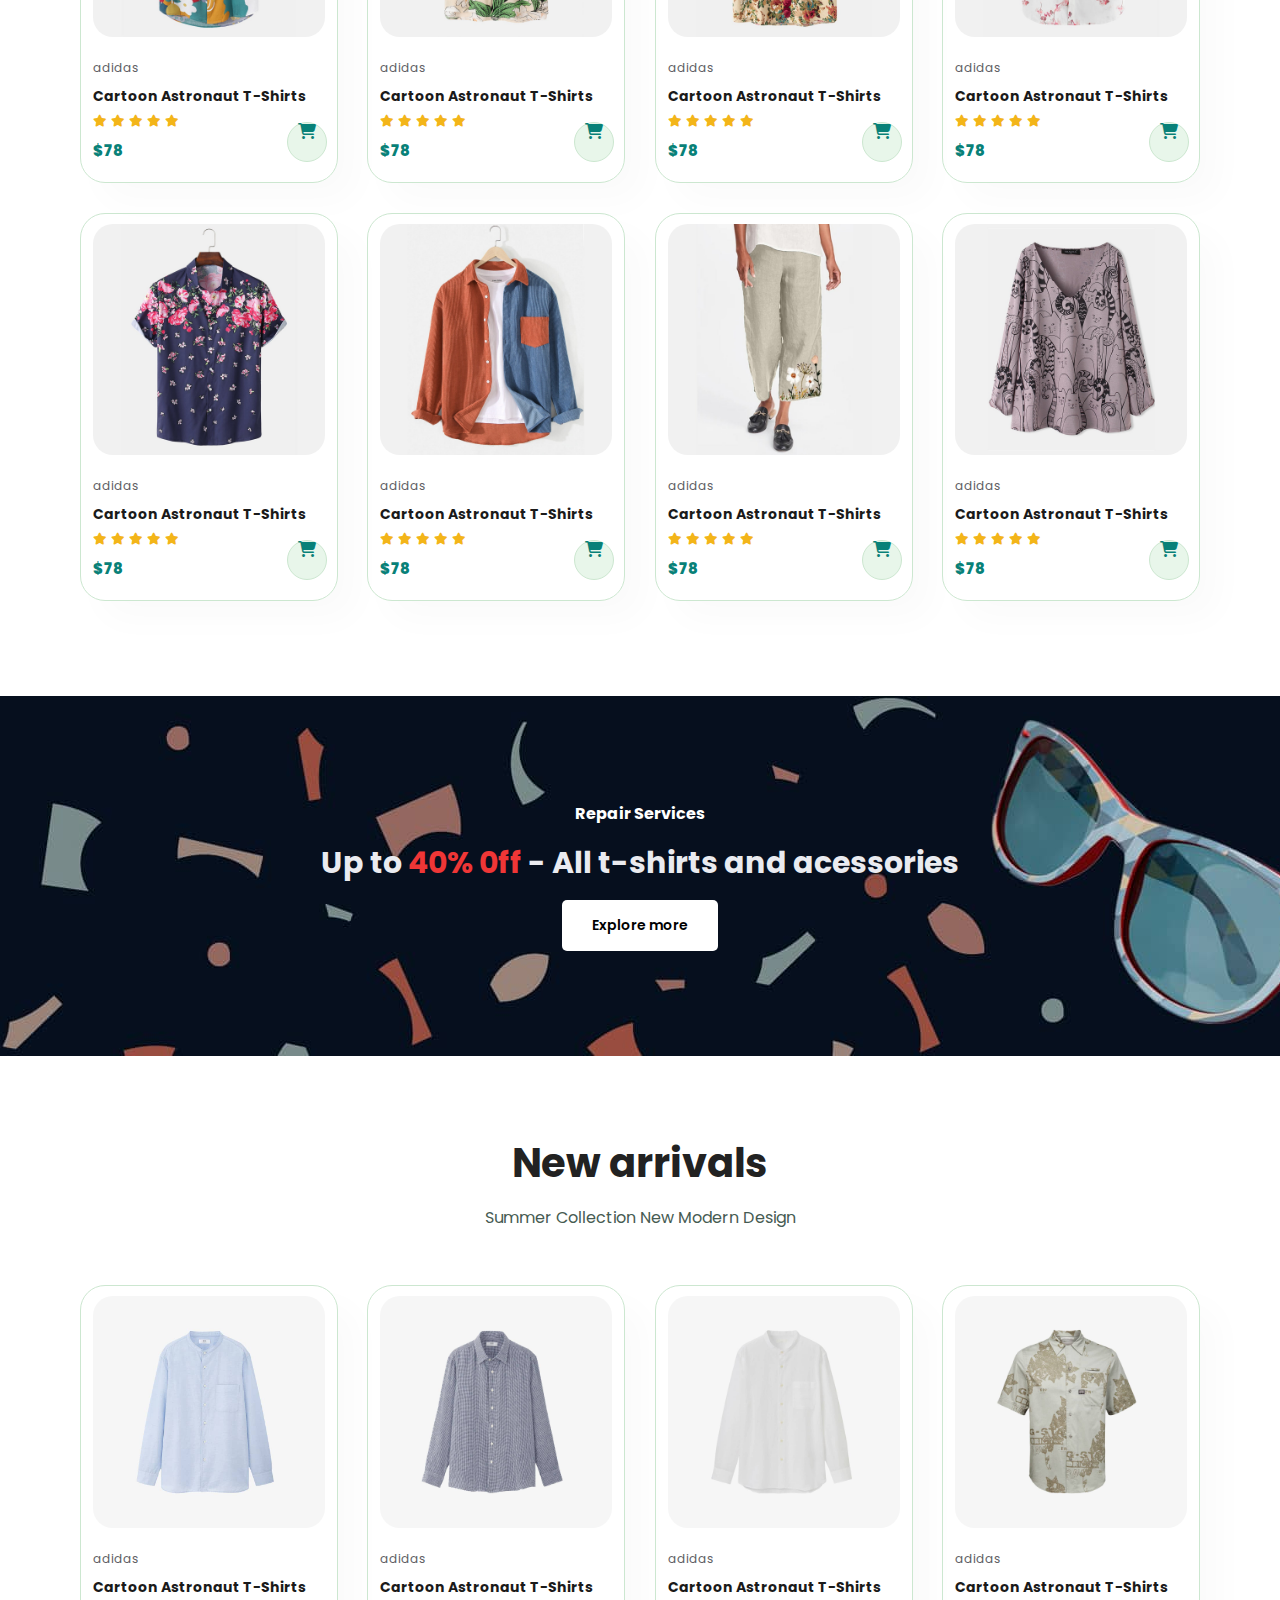
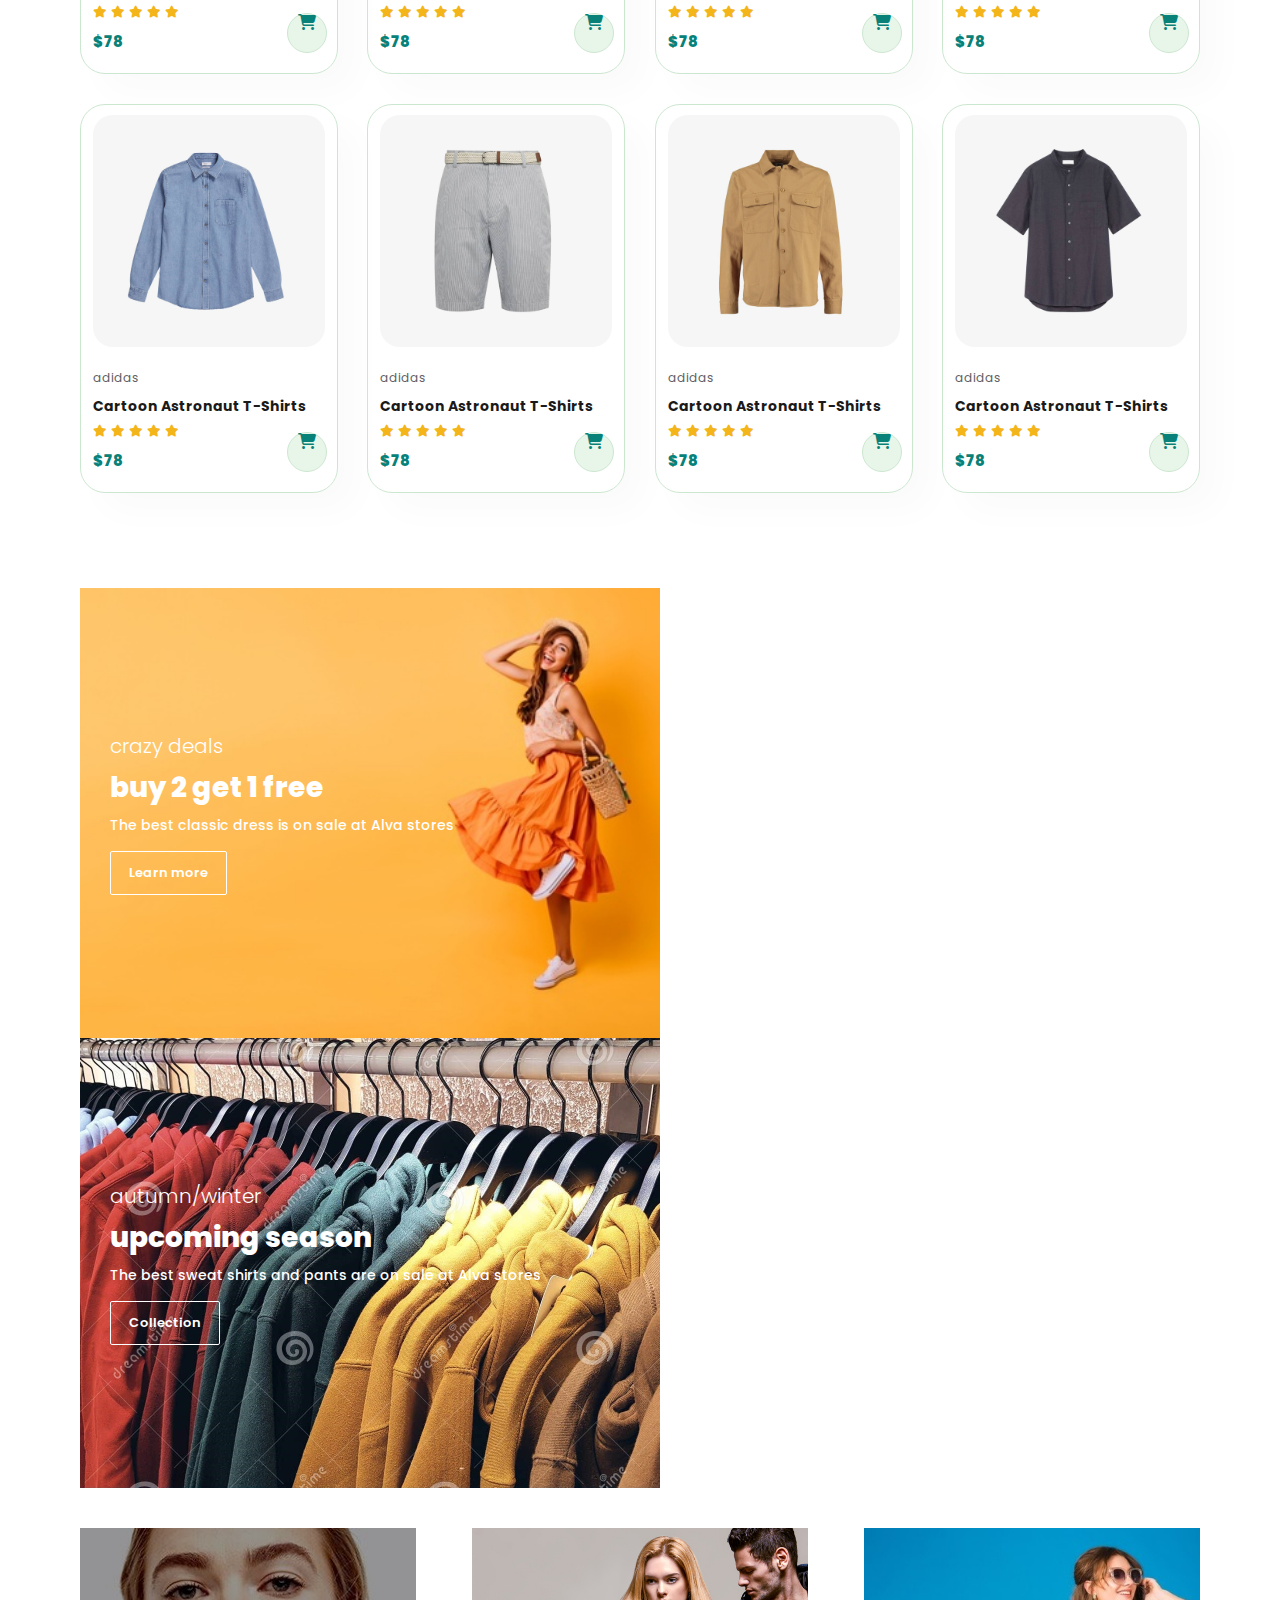
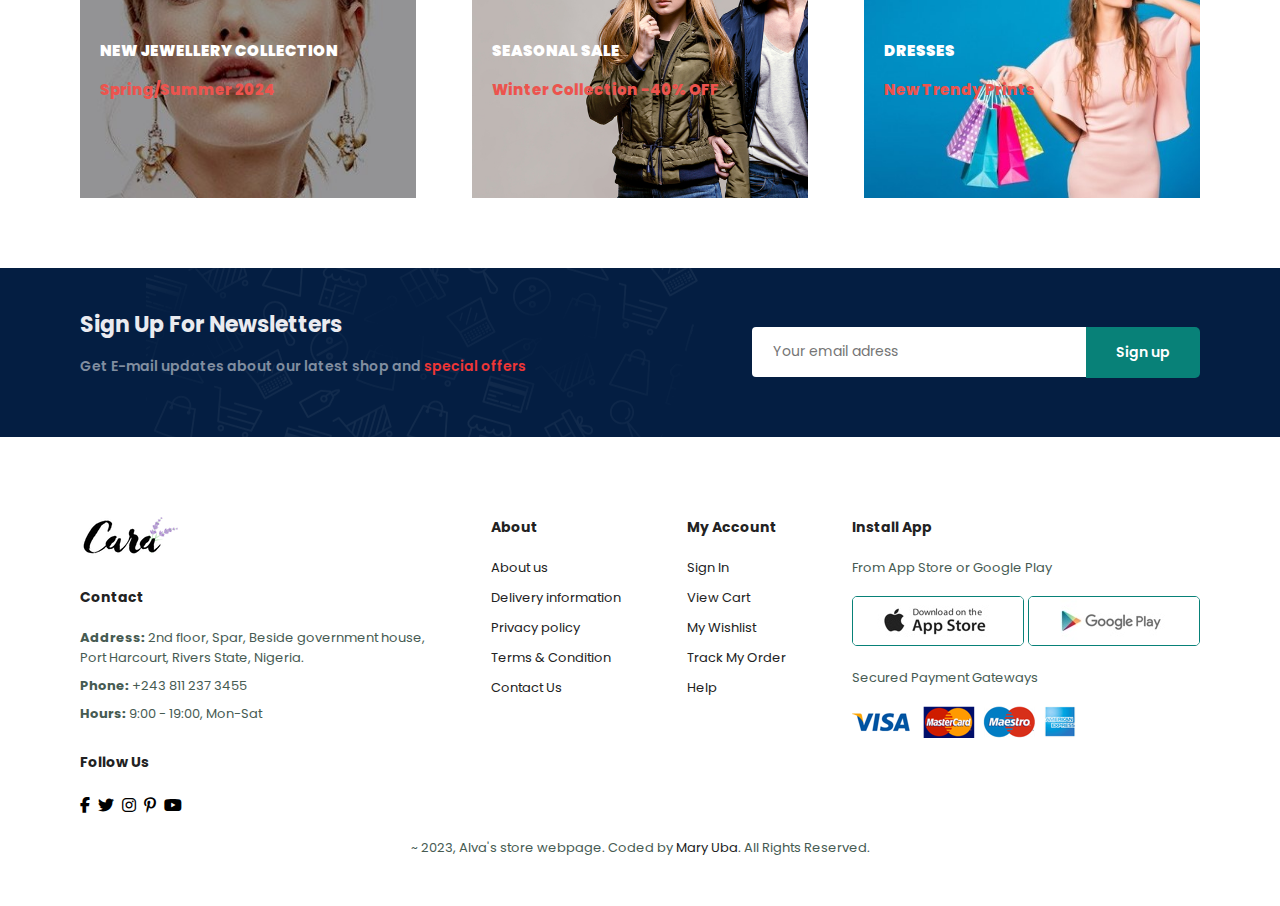
==== commit e9841bfe: "media responsiveness" ====
--- a/index.html
+++ b/index.html
@@ -21,7 +21,7 @@
                 <li><a href="blog.html">Blog</a></li>
                 <li><a href="about.html">About</a></li>
                 <li><a href="contact.html">Contact</a></li>
-                <li><a href="cart.html"><i class="fa-solid fa-bag-shopping"></i></a></li>
+                <li id="lg-bag"><a href="cart.html"><i class="fa-solid fa-bag-shopping"></i></a></li>
                 <a href="#" id="close"> <i class="fas fa-times"></i></a>
             </ul>
         </div>
@@ -210,7 +210,7 @@
     <!-- Banner section -->
     <section id="banner" class="section-m1">
         <h4>Repair Services</h4>
-        <h2>Up to <span>60% 0ff</span> - All t-shirts and acessories</h2>
+        <h2>Up to <span>40% 0ff</span> - All t-shirts and acessories</h2>
         <button class="normal">Explore more</button>
     </section>
 
@@ -355,7 +355,7 @@
     <section id="sm-banner" class="section-p1">
         <div class="banner-box">
             <h4>crazy deals</h4>
-            <h2>buy 1 get 1 free</h2>
+            <h2>buy 2 get 1 free</h2>
             <span>The best classic dress is on sale at Alva stores</span>
             <button class="white">Learn more</button>
         </div>
@@ -402,7 +402,7 @@
             <h4>Contact</h4>
             <p><strong>Address:</strong> 2nd floor,
                 Spar,
-                Beside government house,
+                Beside government house, <br>
                 Port Harcourt,
                 Rivers State,
                 Nigeria.</p>
--- a/style.css
+++ b/style.css
@@ -142,15 +142,19 @@
     align-items: center;
 }
 
+#close{
+    display: none;
+}
+
 /* For homepage */
 
 #hero{
-    background-image: url(./img/khaled-ghareeb--NyPn9up_7o-unsplash.jpg);
-    /* background-image: url(./img/hero4.png); */
+    /* background-image: url(./img/photo_2024-02-05_19-35-18.jpg); */
+    background-image: url(./img/hero4.png);
     height: 90vh;
     width: 100%;
     background-size: cover;
-    background-position: top 25% right 0%;
+    background-position: top 25% right 0;
     padding: 0 80px;
     display: flex;
     flex-direction: column;
@@ -165,6 +169,7 @@
 #hero h1{
     color: #088178;
 }
+
 
 #hero button{
     background-image: url(./img/button.png);
@@ -189,7 +194,7 @@
     width: 180px;
     text-align: center;
     padding: 25px 15px;
-    box-shadow: 20px 20px 34px rgba(0, 0, 0, 0.2);
+    box-shadow: 20px 20px 34px rgba(0, 0, 0, 0.06);
     border: 1px solid #cce7d0;
     border-radius: 5px;
     margin: 15px 0;
@@ -555,6 +560,10 @@
 
 /* Media query */
 @media (max-width:799px) {
+    .section-p1 {
+        padding: 40px 40px;
+    }
+
     #navbar {
         display: flex;
         flex-direction: column;
@@ -588,10 +597,119 @@
         padding-left: 20px;
     }
     #close{
+        display: initial;
         position: absolute;
         top: 30px;
         left: 30px;
         color: #222;
         font-size: 24px;
     }
+    #lg-bag{
+        display: none;
+    }
+
+    #hero { 
+        height: 70vh;
+        padding: 0 80px;
+        background-position: top 30% right 30%;
+       
+    }
+
+    #feature {
+        justify-content: center;
+    }
+
+    #feature .fe-box {
+        margin: 15px 15px;
+    }
+
+    #product1 .pro-container {
+       
+        justify-content: center;
+    }
+    #product1 .pro {
+        margin: 15px;
+       
+    }
+
+    #banner {
+        height: 20vh;
+    }
+
+    #sm-banner .banner-box {
+        min-width: 100%;
+        height: 30vh;
+        margin-bottom: 20px;
+    }
+    #banner3 {
+        padding: 0 40px;
+    }
+    #banner3 .banner-box {
+        width: 28%;
+    }
+
+    #newsletter .form {
+        width: 70%;
+    }
+}
+
+@media (max-width: 477px) {
+    .section-p1 {
+        padding: 20px;
+    }
+    #header {
+        padding: 10px 30px;
+    }
+
+    h1 {
+        font-size: 38px;
+    }
+
+    h2 {
+        font-size: 32px;
+    }
+
+    #hero {
+        padding: 0 20px;
+        background-position: 60%;
+    }
+    #feature {
+        justify-content: space-between;
+    }
+    #feature .fe-box {
+        width: 155px;
+        margin: 0 0 15px 0;
+    }
+    #product1 .pro {
+       width: 100%;
+       
+    }
+    #banner {
+        height: 35vh;
+    }
+    #sm-banner .banner-box {
+        height: 40vh;
+    }
+    #sm-banner .banner-box h2 {
+        color: #222;
+        font-size: 28px;
+        font-weight: 800;
+    }
+    #banner3 {
+        padding: 0 20px;
+    }
+    #banner3 .banner-box {
+        width: 100%;
+    }
+    #newsletter{
+        padding: 40px 20px;
+    }
+    #newsletter .form {
+        width: 100%;
+    }
+   
+    
+
+    
+    
 }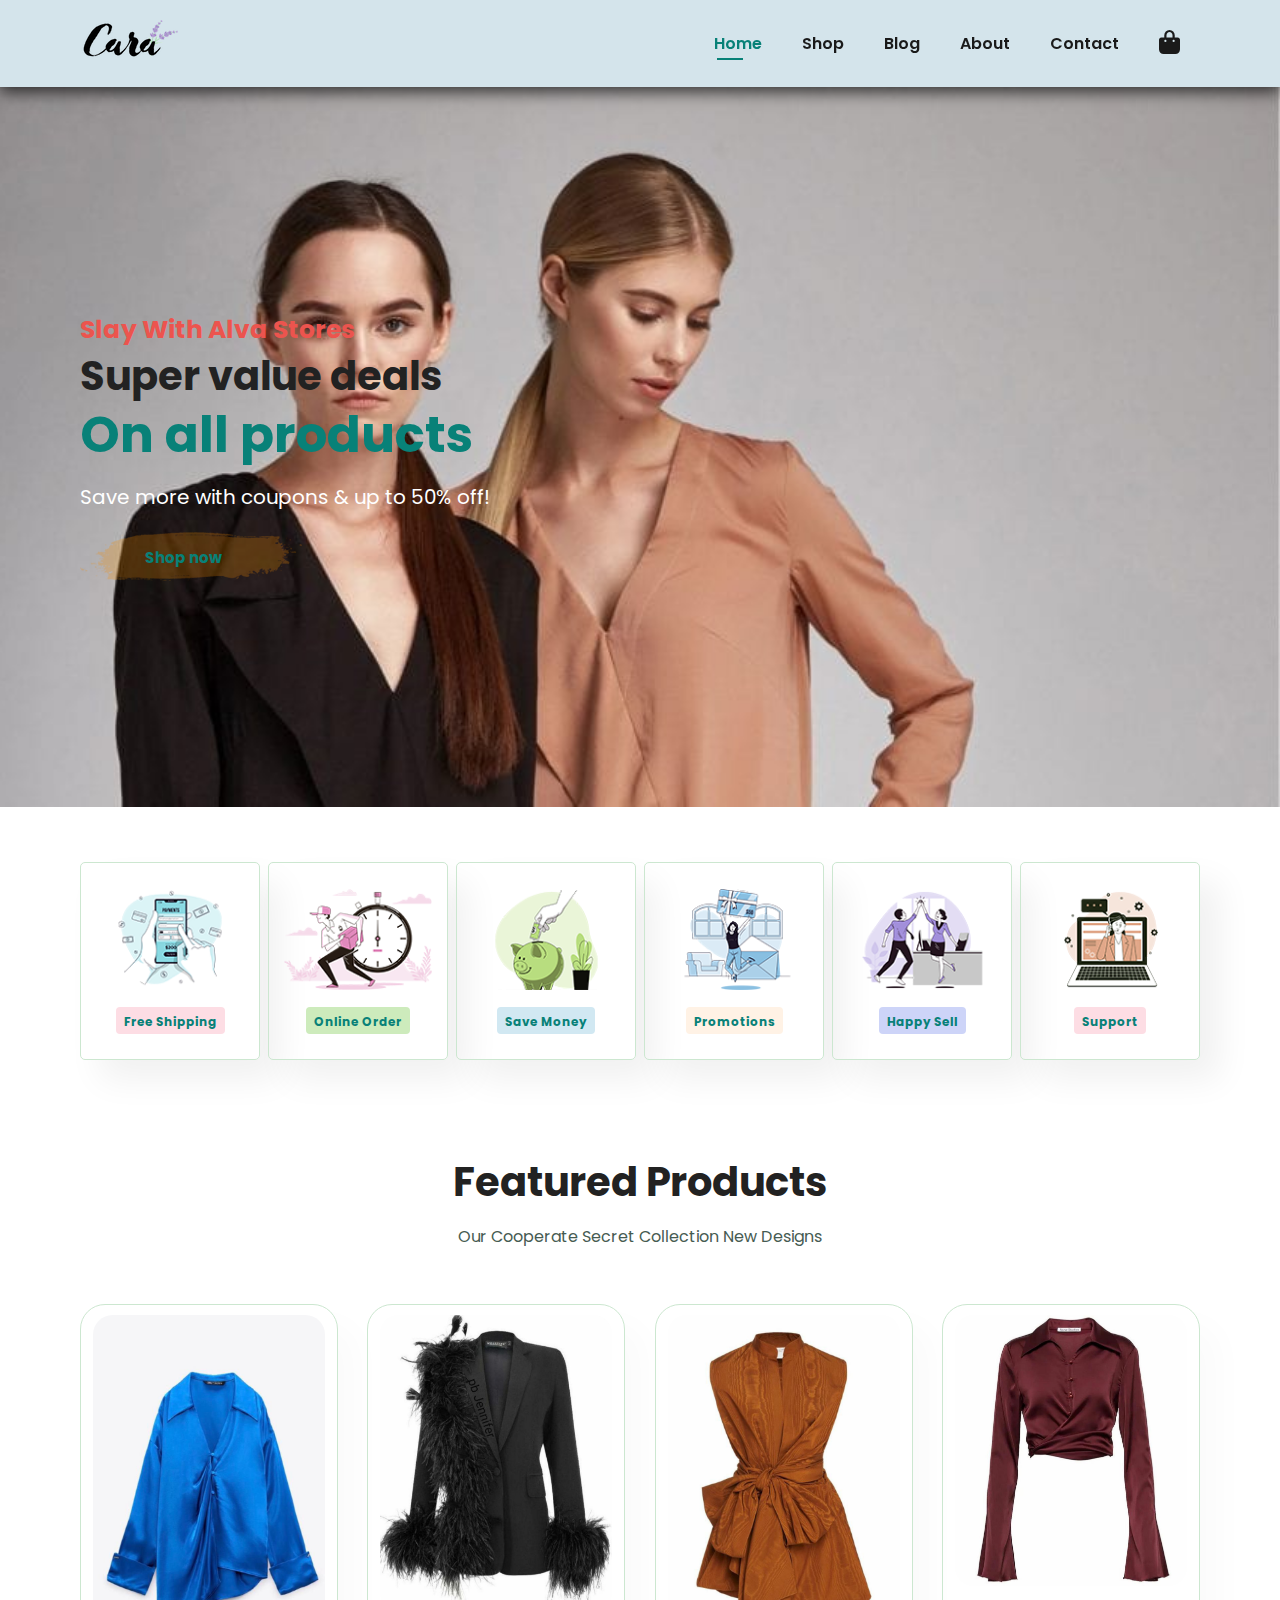
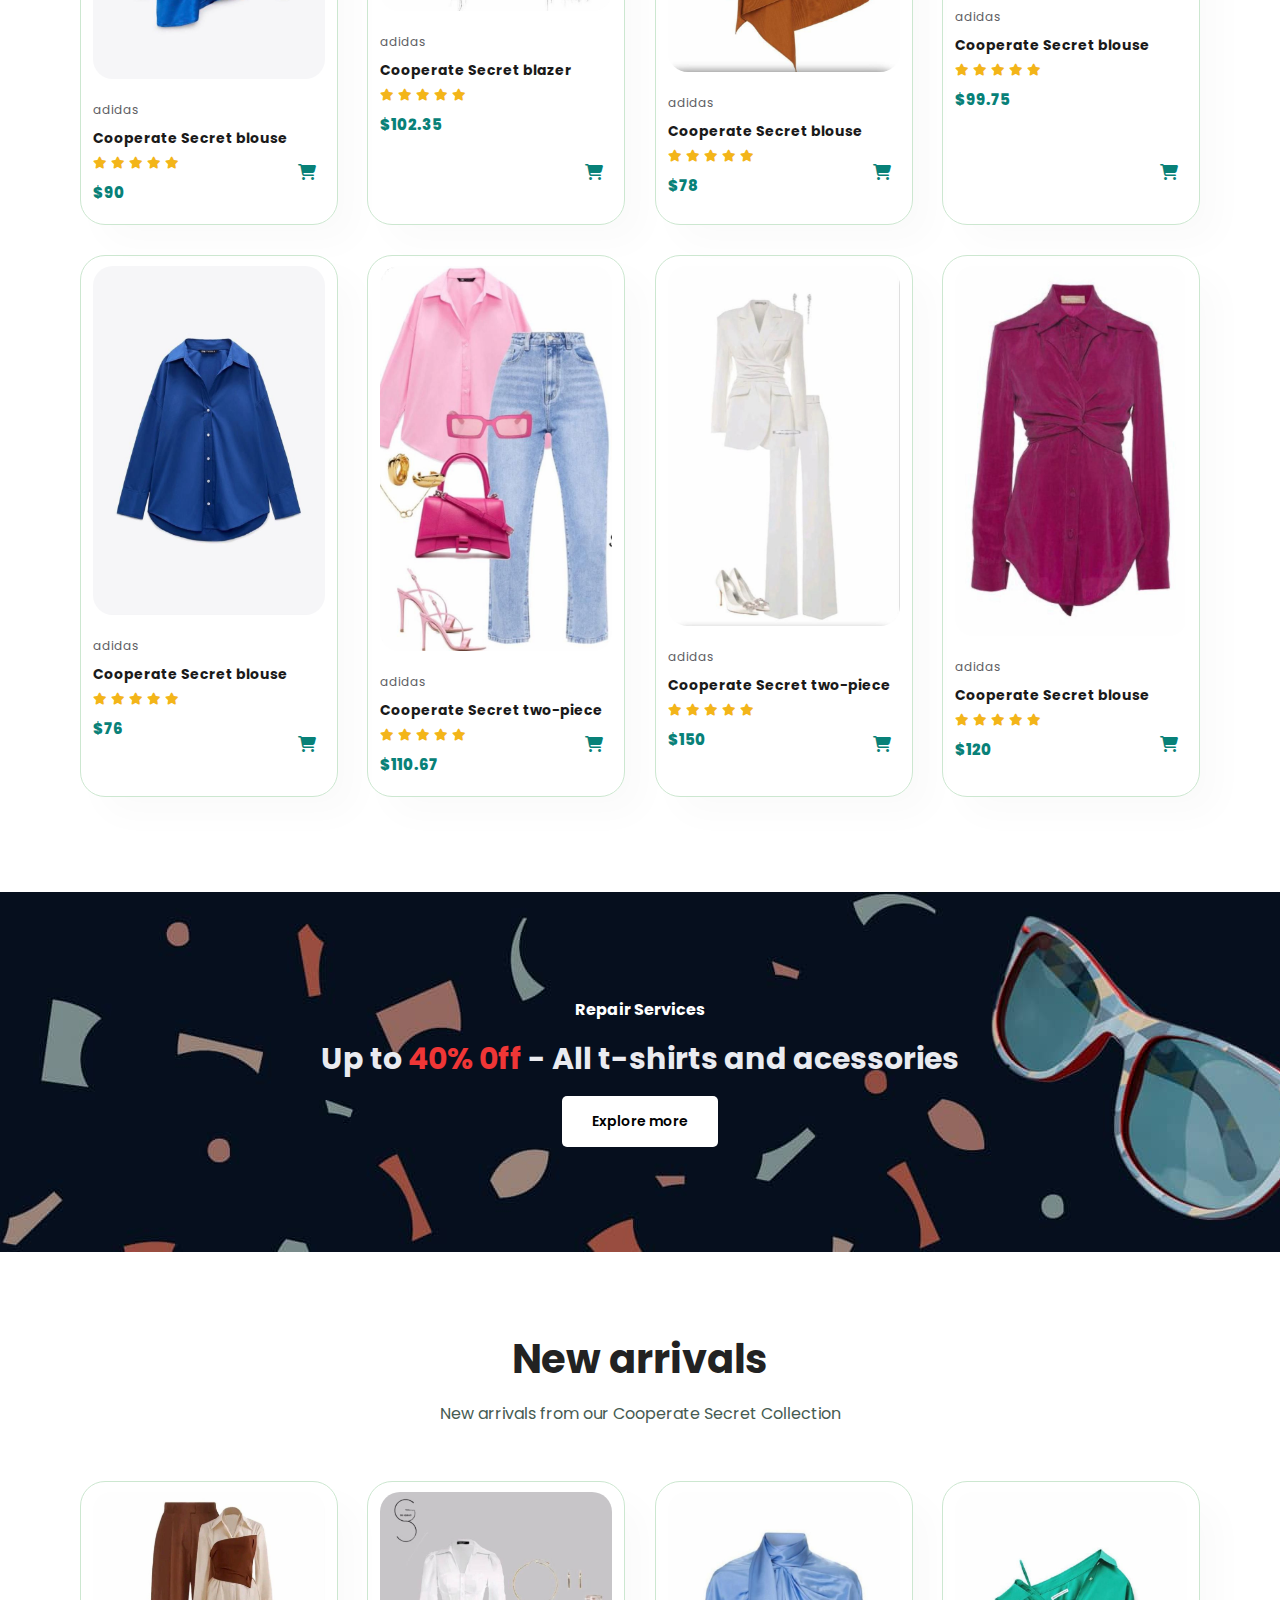
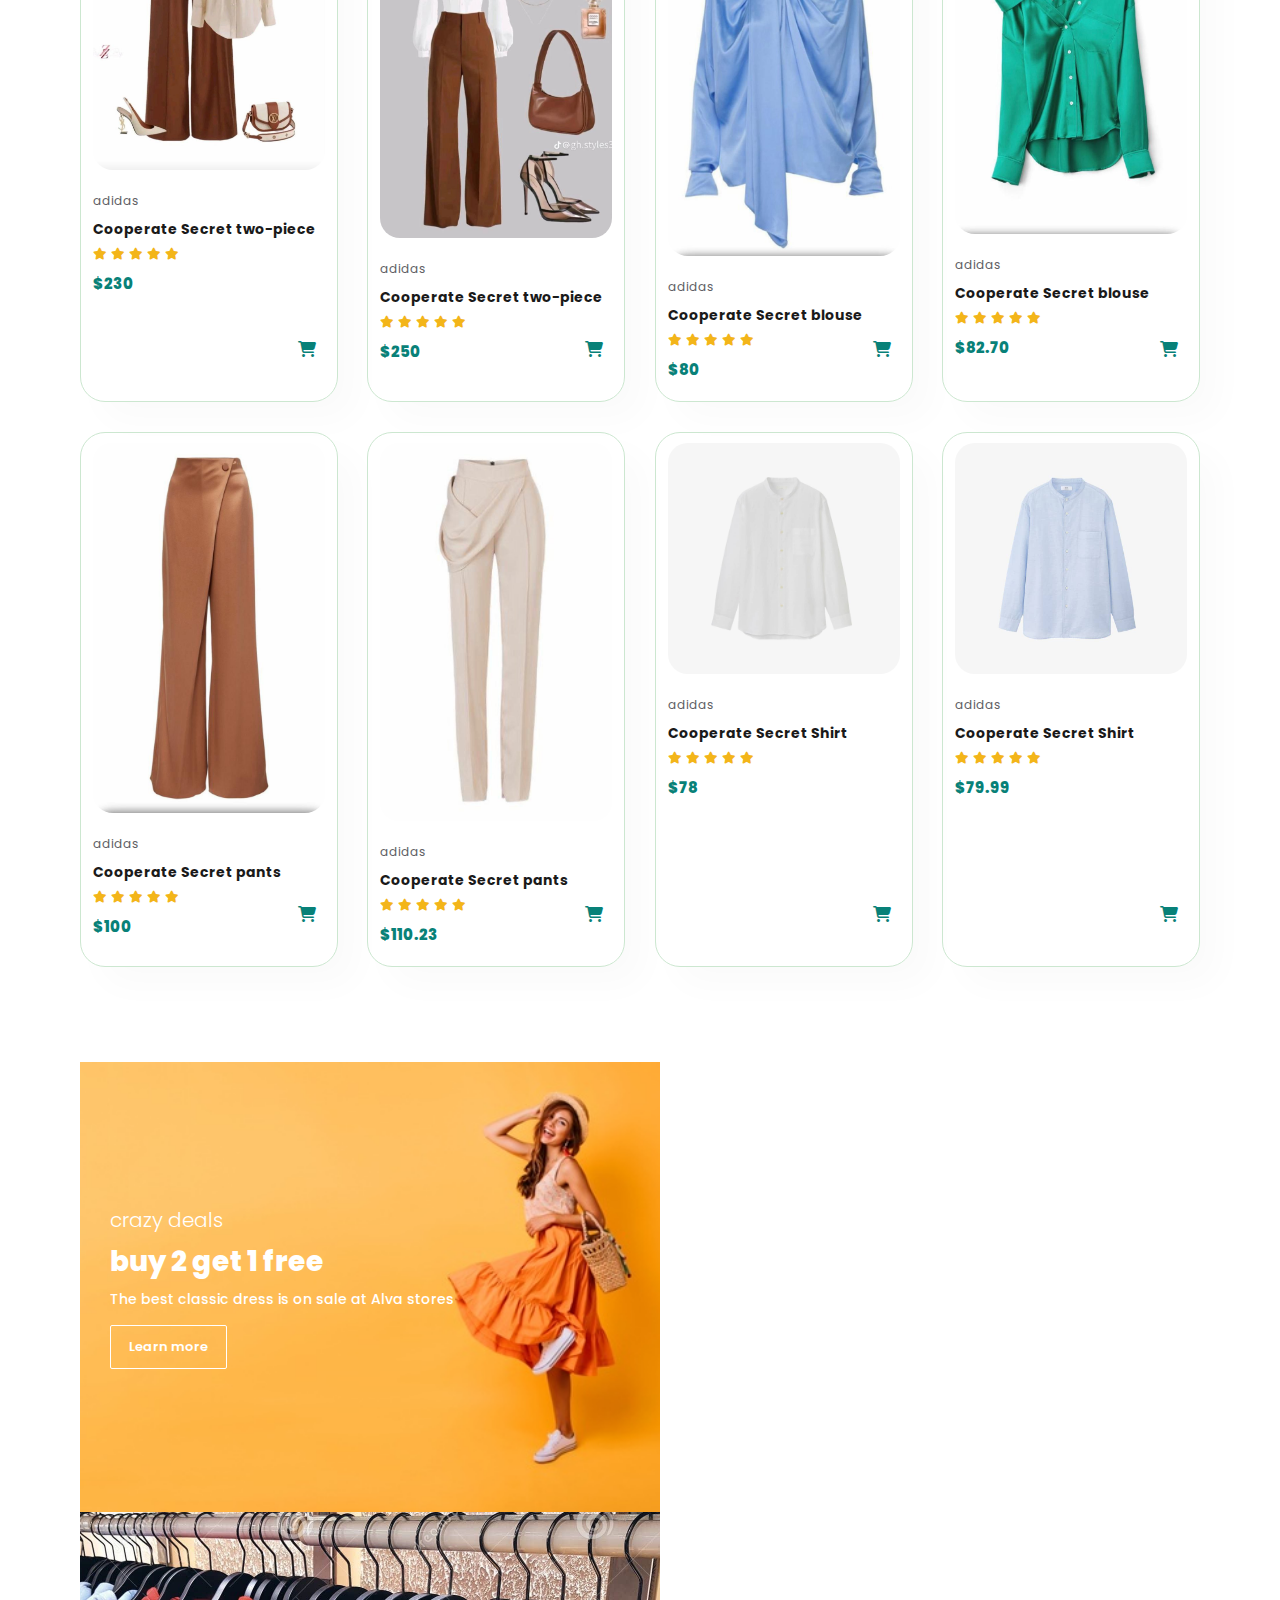
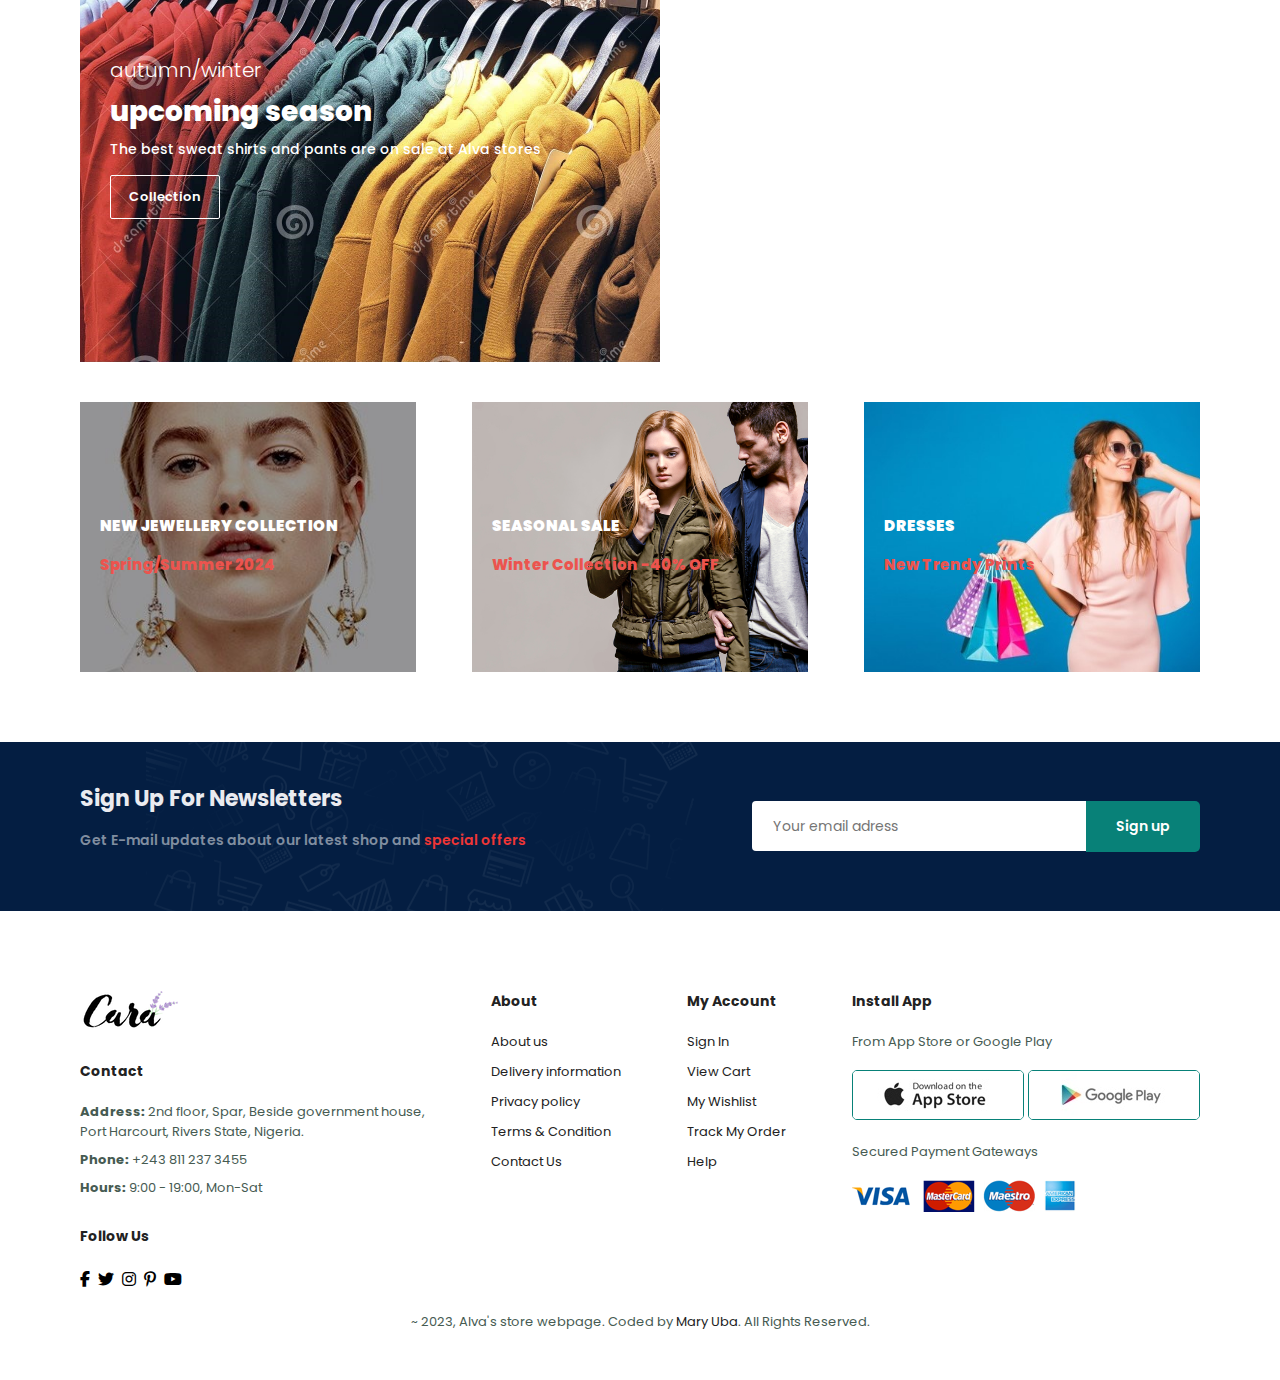
==== commit ced1477d: "more pages and responsiveness" ====
--- a/index.html
+++ b/index.html
@@ -34,7 +34,7 @@
 
     <!-- For hero section -->
     <section id="hero">
-        <h4>Trade-in-offer</h4>
+        <h3>Slay With Alva Stores</h3>
         <h2>Super value deals</h2>
         <h1>On all products</h1>
         <p>Save more with coupons & up to 50% off!</p>
@@ -73,13 +73,45 @@
     <!-- Featured products -->
     <section id="product1" class="section-p1">
         <h2>Featured Products</h2>
-        <p>Summer Collection New Modern Design</p>
+        <p>Our Cooperate Secret Collection New Designs</p>
         <div class="pro-container">
             <div class="pro">
-                <img src="./img/products/f1.jpg" alt="sample">
-                <div class="des">
-                    <span>adidas</span>
-                    <h5>Cartoon Astronaut T-Shirts</h5>
+                <img src="./img/products/m1.jpg" alt="sample">
+                <div class="des">
+                    <span>adidas</span>
+                    <h5>Cooperate Secret blouse</h5>
+                    <div class="star">
+                        <i class="fas fa-star"></i>
+                        <i class="fas fa-star"></i>
+                        <i class="fas fa-star"></i>
+                        <i class="fas fa-star"></i>
+                        <i class="fas fa-star"></i>
+                    </div>
+                    <h4>$90</h4>
+                </div>
+                <a href="#"><i class="fa-solid fa-cart-shopping cart"></i></a>
+            </div>
+            <div class="pro">
+                <img src="./img/products/m2.jpg" alt="sample">
+                <div class="des">
+                    <span>adidas</span>
+                    <h5>Cooperate Secret blazer</h5>
+                    <div class="star">
+                        <i class="fas fa-star"></i>
+                        <i class="fas fa-star"></i>
+                        <i class="fas fa-star"></i>
+                        <i class="fas fa-star"></i>
+                        <i class="fas fa-star"></i>
+                    </div>
+                    <h4>$102.35</h4>
+                </div>
+                <a href="#"><i class="fa-solid fa-cart-shopping cart"></i></a>
+            </div>
+            <div class="pro">
+                <img src="./img/products/m3.jpg" alt="sample">
+                <div class="des">
+                    <span>adidas</span>
+                    <h5>Cooperate Secret blouse</h5>
                     <div class="star">
                         <i class="fas fa-star"></i>
                         <i class="fas fa-star"></i>
@@ -92,114 +124,82 @@
                 <a href="#"><i class="fa-solid fa-cart-shopping cart"></i></a>
             </div>
             <div class="pro">
-                <img src="./img/products/f2.jpg" alt="sample">
-                <div class="des">
-                    <span>adidas</span>
-                    <h5>Cartoon Astronaut T-Shirts</h5>
-                    <div class="star">
-                        <i class="fas fa-star"></i>
-                        <i class="fas fa-star"></i>
-                        <i class="fas fa-star"></i>
-                        <i class="fas fa-star"></i>
-                        <i class="fas fa-star"></i>
-                    </div>
-                    <h4>$78</h4>
-                </div>
-                <a href="#"><i class="fa-solid fa-cart-shopping cart"></i></a>
-            </div>
-            <div class="pro">
-                <img src="./img/products/f3.jpg" alt="sample">
-                <div class="des">
-                    <span>adidas</span>
-                    <h5>Cartoon Astronaut T-Shirts</h5>
-                    <div class="star">
-                        <i class="fas fa-star"></i>
-                        <i class="fas fa-star"></i>
-                        <i class="fas fa-star"></i>
-                        <i class="fas fa-star"></i>
-                        <i class="fas fa-star"></i>
-                    </div>
-                    <h4>$78</h4>
-                </div>
-                <a href="#"><i class="fa-solid fa-cart-shopping cart"></i></a>
-            </div>
-            <div class="pro">
-                <img src="./img/products/f4.jpg" alt="sample">
-                <div class="des">
-                    <span>adidas</span>
-                    <h5>Cartoon Astronaut T-Shirts</h5>
-                    <div class="star">
-                        <i class="fas fa-star"></i>
-                        <i class="fas fa-star"></i>
-                        <i class="fas fa-star"></i>
-                        <i class="fas fa-star"></i>
-                        <i class="fas fa-star"></i>
-                    </div>
-                    <h4>$78</h4>
-                </div>
-                <a href="#"><i class="fa-solid fa-cart-shopping cart"></i></a>
-            </div>
-            <div class="pro">
-                <img src="./img/products/f5.jpg" alt="sample">
-                <div class="des">
-                    <span>adidas</span>
-                    <h5>Cartoon Astronaut T-Shirts</h5>
-                    <div class="star">
-                        <i class="fas fa-star"></i>
-                        <i class="fas fa-star"></i>
-                        <i class="fas fa-star"></i>
-                        <i class="fas fa-star"></i>
-                        <i class="fas fa-star"></i>
-                    </div>
-                    <h4>$78</h4>
-                </div>
-                <a href="#"><i class="fa-solid fa-cart-shopping cart"></i></a>
-            </div>
-            <div class="pro">
-                <img src="./img/products/f6.jpg" alt="sample">
-                <div class="des">
-                    <span>adidas</span>
-                    <h5>Cartoon Astronaut T-Shirts</h5>
-                    <div class="star">
-                        <i class="fas fa-star"></i>
-                        <i class="fas fa-star"></i>
-                        <i class="fas fa-star"></i>
-                        <i class="fas fa-star"></i>
-                        <i class="fas fa-star"></i>
-                    </div>
-                    <h4>$78</h4>
-                </div>
-                <a href="#"><i class="fa-solid fa-cart-shopping cart"></i></a>
-            </div>
-            <div class="pro">
-                <img src="./img/products/f7.jpg" alt="sample">
-                <div class="des">
-                    <span>adidas</span>
-                    <h5>Cartoon Astronaut T-Shirts</h5>
-                    <div class="star">
-                        <i class="fas fa-star"></i>
-                        <i class="fas fa-star"></i>
-                        <i class="fas fa-star"></i>
-                        <i class="fas fa-star"></i>
-                        <i class="fas fa-star"></i>
-                    </div>
-                    <h4>$78</h4>
-                </div>
-                <a href="#"><i class="fa-solid fa-cart-shopping cart"></i></a>
-            </div>
-            <div class="pro">
-                <img src="./img/products/f8.jpg" alt="sample">
-                <div class="des">
-                    <span>adidas</span>
-                    <h5>Cartoon Astronaut T-Shirts</h5>
-                    <div class="star">
-                        <i class="fas fa-star"></i>
-                        <i class="fas fa-star"></i>
-                        <i class="fas fa-star"></i>
-                        <i class="fas fa-star"></i>
-                        <i class="fas fa-star"></i>
-                    </div>
-                    <h4>$78</h4>
+                <img src="./img/products/m4.jpg" alt="sample">
+                <div class="des">
+                    <span>adidas</span>
+                    <h5>Cooperate Secret blouse</h5>
+                    <div class="star">
+                        <i class="fas fa-star"></i>
+                        <i class="fas fa-star"></i>
+                        <i class="fas fa-star"></i>
+                        <i class="fas fa-star"></i>
+                        <i class="fas fa-star"></i>
+                    </div>
+                    <h4>$99.75</h4>
+                </div>
+                <a href="#"><i class="fa-solid fa-cart-shopping cart"></i></a>
+            </div>
+            <div class="pro">
+                <img src="./img/products/m5.jpg" alt="sample">
+                <div class="des">
+                    <span>adidas</span>
+                    <h5>Cooperate Secret blouse</h5>
+                    <div class="star">
+                        <i class="fas fa-star"></i>
+                        <i class="fas fa-star"></i>
+                        <i class="fas fa-star"></i>
+                        <i class="fas fa-star"></i>
+                        <i class="fas fa-star"></i>
+                    </div>
+                    <h4>$76</h4>
+                </div>
+                <a href="#"><i class="fa-solid fa-cart-shopping cart"></i></a>
+            </div>
+            <div class="pro">
+                <img src="./img/products/m6.jpg" alt="sample">
+                <div class="des">
+                    <span>adidas</span>
+                    <h5>Cooperate Secret two-piece</h5>
+                    <div class="star">
+                        <i class="fas fa-star"></i>
+                        <i class="fas fa-star"></i>
+                        <i class="fas fa-star"></i>
+                        <i class="fas fa-star"></i>
+                        <i class="fas fa-star"></i>
+                    </div>
+                    <h4>$110.67</h4>
+                </div>
+                <a href="#"><i class="fa-solid fa-cart-shopping cart"></i></a>
+            </div>
+            <div class="pro">
+                <img src="./img/products/m7.jpg" alt="sample">
+                <div class="des">
+                    <span>adidas</span>
+                    <h5>Cooperate Secret two-piece</h5>
+                    <div class="star">
+                        <i class="fas fa-star"></i>
+                        <i class="fas fa-star"></i>
+                        <i class="fas fa-star"></i>
+                        <i class="fas fa-star"></i>
+                        <i class="fas fa-star"></i>
+                    </div>
+                    <h4>$150</h4>
+                </div>
+                <a href="#"><i class="fa-solid fa-cart-shopping cart"></i></a>
+            </div>
+            <div class="pro">
+                <img src="./img/products/m8.jpg" alt="sample">
+                <div class="des">
+                    <span>adidas</span>
+                    <h5>Cooperate Secret blouse</h5>
+                    <div class="star">
+                        <i class="fas fa-star"></i>
+                        <i class="fas fa-star"></i>
+                        <i class="fas fa-star"></i>
+                        <i class="fas fa-star"></i>
+                        <i class="fas fa-star"></i>
+                    </div>
+                    <h4>$120</h4>
                 </div>
                 <a href="#"><i class="fa-solid fa-cart-shopping cart"></i></a>
             </div>
@@ -217,133 +217,133 @@
     <!-- New arrivals section -->
     <section id="product1" class="section-p1">
         <h2>New arrivals</h2>
-        <p>Summer Collection New Modern Design</p>
+        <p>New arrivals from our Cooperate Secret Collection</p>
         <div class="pro-container">
             <div class="pro">
+                <img src="./img/products/o1.jpg" alt="sample">
+                <div class="des">
+                    <span>adidas</span>
+                    <h5>Cooperate Secret two-piece</h5>
+                    <div class="star">
+                        <i class="fas fa-star"></i>
+                        <i class="fas fa-star"></i>
+                        <i class="fas fa-star"></i>
+                        <i class="fas fa-star"></i>
+                        <i class="fas fa-star"></i>
+                    </div>
+                    <h4>$230</h4>
+                </div>
+                <a href="#"><i class="fa-solid fa-cart-shopping cart"></i></a>
+            </div>
+            <div class="pro">
+                <img src="./img/products/o2.jpg" alt="sample">
+                <div class="des">
+                    <span>adidas</span>
+                    <h5>Cooperate Secret two-piece</h5>
+                    <div class="star">
+                        <i class="fas fa-star"></i>
+                        <i class="fas fa-star"></i>
+                        <i class="fas fa-star"></i>
+                        <i class="fas fa-star"></i>
+                        <i class="fas fa-star"></i>
+                    </div>
+                    <h4>$250</h4>
+                </div>
+                <a href="#"><i class="fa-solid fa-cart-shopping cart"></i></a>
+            </div>
+            <div class="pro">
+                <img src="./img/products/o3.jpg" alt="sample">
+                <div class="des">
+                    <span>adidas</span>
+                    <h5>Cooperate Secret blouse</h5>
+                    <div class="star">
+                        <i class="fas fa-star"></i>
+                        <i class="fas fa-star"></i>
+                        <i class="fas fa-star"></i>
+                        <i class="fas fa-star"></i>
+                        <i class="fas fa-star"></i>
+                    </div>
+                    <h4>$80</h4>
+                </div>
+                <a href="#"><i class="fa-solid fa-cart-shopping cart"></i></a>
+            </div>
+            <div class="pro">
+                <img src="./img/products/o4.jpg" alt="sample">
+                <div class="des">
+                    <span>adidas</span>
+                    <h5>Cooperate Secret blouse</h5>
+                    <div class="star">
+                        <i class="fas fa-star"></i>
+                        <i class="fas fa-star"></i>
+                        <i class="fas fa-star"></i>
+                        <i class="fas fa-star"></i>
+                        <i class="fas fa-star"></i>
+                    </div>
+                    <h4>$82.70</h4>
+                </div>
+                <a href="#"><i class="fa-solid fa-cart-shopping cart"></i></a>
+            </div>
+            <div class="pro">
+                <img src="./img/products/o5.jpg" alt="sample">
+                <div class="des">
+                    <span>adidas</span>
+                    <h5>Cooperate Secret pants</h5>
+                    <div class="star">
+                        <i class="fas fa-star"></i>
+                        <i class="fas fa-star"></i>
+                        <i class="fas fa-star"></i>
+                        <i class="fas fa-star"></i>
+                        <i class="fas fa-star"></i>
+                    </div>
+                    <h4>$100</h4>
+                </div>
+                <a href="#"><i class="fa-solid fa-cart-shopping cart"></i></a>
+            </div>
+            <div class="pro">
+                <img src="./img/products/o6.jpg" alt="sample">
+                <div class="des">
+                    <span>adidas</span>
+                    <h5>Cooperate Secret pants</h5>
+                    <div class="star">
+                        <i class="fas fa-star"></i>
+                        <i class="fas fa-star"></i>
+                        <i class="fas fa-star"></i>
+                        <i class="fas fa-star"></i>
+                        <i class="fas fa-star"></i>
+                    </div>
+                    <h4>$110.23</h4>
+                </div>
+                <a href="#"><i class="fa-solid fa-cart-shopping cart"></i></a>
+            </div>
+            <div class="pro">
+                <img src="./img/products/n3.jpg" alt="sample">
+                <div class="des">
+                    <span>adidas</span>
+                    <h5>Cooperate Secret Shirt</h5>
+                    <div class="star">
+                        <i class="fas fa-star"></i>
+                        <i class="fas fa-star"></i>
+                        <i class="fas fa-star"></i>
+                        <i class="fas fa-star"></i>
+                        <i class="fas fa-star"></i>
+                    </div>
+                    <h4>$78</h4>
+                </div>
+                <a href="#"><i class="fa-solid fa-cart-shopping cart"></i></a>
+            </div>
+            <div class="pro">
                 <img src="./img/products/n1.jpg" alt="sample">
                 <div class="des">
                     <span>adidas</span>
-                    <h5>Cartoon Astronaut T-Shirts</h5>
-                    <div class="star">
-                        <i class="fas fa-star"></i>
-                        <i class="fas fa-star"></i>
-                        <i class="fas fa-star"></i>
-                        <i class="fas fa-star"></i>
-                        <i class="fas fa-star"></i>
-                    </div>
-                    <h4>$78</h4>
-                </div>
-                <a href="#"><i class="fa-solid fa-cart-shopping cart"></i></a>
-            </div>
-            <div class="pro">
-                <img src="./img/products/n2.jpg" alt="sample">
-                <div class="des">
-                    <span>adidas</span>
-                    <h5>Cartoon Astronaut T-Shirts</h5>
-                    <div class="star">
-                        <i class="fas fa-star"></i>
-                        <i class="fas fa-star"></i>
-                        <i class="fas fa-star"></i>
-                        <i class="fas fa-star"></i>
-                        <i class="fas fa-star"></i>
-                    </div>
-                    <h4>$78</h4>
-                </div>
-                <a href="#"><i class="fa-solid fa-cart-shopping cart"></i></a>
-            </div>
-            <div class="pro">
-                <img src="./img/products/n3.jpg" alt="sample">
-                <div class="des">
-                    <span>adidas</span>
-                    <h5>Cartoon Astronaut T-Shirts</h5>
-                    <div class="star">
-                        <i class="fas fa-star"></i>
-                        <i class="fas fa-star"></i>
-                        <i class="fas fa-star"></i>
-                        <i class="fas fa-star"></i>
-                        <i class="fas fa-star"></i>
-                    </div>
-                    <h4>$78</h4>
-                </div>
-                <a href="#"><i class="fa-solid fa-cart-shopping cart"></i></a>
-            </div>
-            <div class="pro">
-                <img src="./img/products/n4.jpg" alt="sample">
-                <div class="des">
-                    <span>adidas</span>
-                    <h5>Cartoon Astronaut T-Shirts</h5>
-                    <div class="star">
-                        <i class="fas fa-star"></i>
-                        <i class="fas fa-star"></i>
-                        <i class="fas fa-star"></i>
-                        <i class="fas fa-star"></i>
-                        <i class="fas fa-star"></i>
-                    </div>
-                    <h4>$78</h4>
-                </div>
-                <a href="#"><i class="fa-solid fa-cart-shopping cart"></i></a>
-            </div>
-            <div class="pro">
-                <img src="./img/products/n5.jpg" alt="sample">
-                <div class="des">
-                    <span>adidas</span>
-                    <h5>Cartoon Astronaut T-Shirts</h5>
-                    <div class="star">
-                        <i class="fas fa-star"></i>
-                        <i class="fas fa-star"></i>
-                        <i class="fas fa-star"></i>
-                        <i class="fas fa-star"></i>
-                        <i class="fas fa-star"></i>
-                    </div>
-                    <h4>$78</h4>
-                </div>
-                <a href="#"><i class="fa-solid fa-cart-shopping cart"></i></a>
-            </div>
-            <div class="pro">
-                <img src="./img/products/n6.jpg" alt="sample">
-                <div class="des">
-                    <span>adidas</span>
-                    <h5>Cartoon Astronaut T-Shirts</h5>
-                    <div class="star">
-                        <i class="fas fa-star"></i>
-                        <i class="fas fa-star"></i>
-                        <i class="fas fa-star"></i>
-                        <i class="fas fa-star"></i>
-                        <i class="fas fa-star"></i>
-                    </div>
-                    <h4>$78</h4>
-                </div>
-                <a href="#"><i class="fa-solid fa-cart-shopping cart"></i></a>
-            </div>
-            <div class="pro">
-                <img src="./img/products/n7.jpg" alt="sample">
-                <div class="des">
-                    <span>adidas</span>
-                    <h5>Cartoon Astronaut T-Shirts</h5>
-                    <div class="star">
-                        <i class="fas fa-star"></i>
-                        <i class="fas fa-star"></i>
-                        <i class="fas fa-star"></i>
-                        <i class="fas fa-star"></i>
-                        <i class="fas fa-star"></i>
-                    </div>
-                    <h4>$78</h4>
-                </div>
-                <a href="#"><i class="fa-solid fa-cart-shopping cart"></i></a>
-            </div>
-            <div class="pro">
-                <img src="./img/products/n8.jpg" alt="sample">
-                <div class="des">
-                    <span>adidas</span>
-                    <h5>Cartoon Astronaut T-Shirts</h5>
-                    <div class="star">
-                        <i class="fas fa-star"></i>
-                        <i class="fas fa-star"></i>
-                        <i class="fas fa-star"></i>
-                        <i class="fas fa-star"></i>
-                        <i class="fas fa-star"></i>
-                    </div>
-                    <h4>$78</h4>
+                    <h5>Cooperate Secret Shirt</h5>
+                    <div class="star">
+                        <i class="fas fa-star"></i>
+                        <i class="fas fa-star"></i>
+                        <i class="fas fa-star"></i>
+                        <i class="fas fa-star"></i>
+                        <i class="fas fa-star"></i>
+                    </div>
+                    <h4>$79.99</h4>
                 </div>
                 <a href="#"><i class="fa-solid fa-cart-shopping cart"></i></a>
             </div>
--- a/style.css
+++ b/style.css
@@ -22,7 +22,6 @@
 
 h4{
     font-size: 20px;
-    /* line-height: 64px; */
     color: #222;
 }
 
@@ -77,12 +76,6 @@
 
 /* Header styling */
 
-/* .logo{
-    border: 1px solid red;
-    border-radius: 10px;
-    max-width: 40%;
-} */
-
 #header{
     display: flex;
     align-items: center;
@@ -149,9 +142,9 @@
 /* For homepage */
 
 #hero{
-    /* background-image: url(./img/photo_2024-02-05_19-35-18.jpg); */
-    background-image: url(./img/hero4.png);
-    height: 90vh;
+    /* background-image: url(./img/hero4.png); */
+    background-image: url(./img/blog/b2.jpg);
+    height: 80vh;
     width: 100%;
     background-size: cover;
     background-position: top 25% right 0;
@@ -168,6 +161,15 @@
 
 #hero h1{
     color: #088178;
+}
+#hero h3{
+    font-size: 25px;
+    color: #ec544e;
+}
+
+#hero p{
+    color: #fff;
+    font-size: 20px;
 }
 
 
@@ -302,10 +304,10 @@
 #product1 .pro .cart{
     width: 40px;
     height: 40px;
-    border-radius: 50px;
-    background-color: #e8f6ea;
+    /* border-radius: 50px; */
+    /* background-color: #e8f6ea; */
     color: #088178;
-    border: 1px solid #cce7d0;
+    /* border: 1px solid #cce7d0; */
     position: absolute;
     bottom: 20px;
     right: 10px;
@@ -354,6 +356,7 @@
     flex-wrap: wrap;
 
 }
+
 #sm-banner .banner-box {
     display: flex;
     flex-direction: column;
@@ -365,9 +368,8 @@
     background-size: cover;
     background-position: center;
     padding: 30px;
-    /* margin-bottom: 20px; */
-
-}
+}
+
 #sm-banner .banner-box2{
     background-image: url(./img/banner/start.jpg);
 }
@@ -377,28 +379,33 @@
     font-size: 20px;
     font-weight: 300;
 }
+
 #sm-banner .banner-box h2{
     color: #fff;
     font-size: 28px;
     font-weight: 800;
 }
+
 #sm-banner .banner-box span{
     color: #fff;
     font-size: 14px;
     font-weight: 500;
     padding-bottom: 15px;
 }
+
 #sm-banner .banner-box:hover button{
     background: #088178;
     border: 1px solid #088178;
 
 }
+
 #banner3{
     display: flex;
     justify-content: space-between;
     flex-wrap: wrap;
     padding: 0 80px;
 }
+
 #banner3 .banner-box {
     display: flex;
     flex-direction: column;
@@ -416,6 +423,7 @@
 #banner3 .banner-box2{
     background-image: url(./img/banner/b4.jpg);
 }
+
 #banner3 .banner-box3{
     background-image: url(./img/banner/b18.jpg);
 }
@@ -434,6 +442,7 @@
     font-weight: 900;
     font-size: 15px;
 }
+
 #banner3 h3{
     color: #ec544e;
     font-weight: 800;
@@ -449,7 +458,6 @@
     background-repeat: no-repeat;
     background-position: 20% 30%;
     background-color: #041e42;
-    
 }
 
 #newsletter h4{
@@ -467,10 +475,12 @@
 #newsletter p span{
     color: #ef3636;
 }
+
 #newsletter .form{
     display: flex;
     width: 40%;
 }
+
 #newsletter input{
    height: 3.125rem;
    padding: 0 1.25rem;
@@ -497,33 +507,27 @@
     justify-content: space-between;
 }
 
-/* @media screen and (max-width: 1000px){
-    footer{
-        flex-direction: column;
-    }
-} */
-
 footer .col{
     display: flex;
     flex-direction: column;
     align-items: flex-start;
     margin-bottom: 20px;
-
 }
 
 footer .logo{
     margin-bottom: 30px;
-
 }
 
 footer h4{
     font-size: 14px;
     padding-bottom: 20px;
 }
+
 footer p{
     font-size: 13px;
     margin: 0 0 8px 0;
 }
+
 footer a {
     font-size: 13px;
     text-decoration: none;
@@ -534,15 +538,18 @@
 footer .follow{
     margin-top: 20px;
 }
+
 footer .follow i{
     /* color: #465b52; */
     padding-right: 4px;
     cursor: pointer;
 }
+
 footer .install .row img{
     border: 1px solid #088178;
     border-radius: 5px;
 }
+
 footer .install img{
     margin: 10px 0 15px 0;
 }
@@ -558,8 +565,455 @@
 }
 
 
+/* Shop page */
+
+#page-header{
+    background-image: url(./img/banner/b1.jpg);
+    width: 100%;
+    height: 40vh;
+    background-size: cover;
+    display: flex;
+    justify-content: center;
+    text-align: center;
+    flex-direction: column;
+    padding: 14px;
+}
+
+#page-header h2,
+#page-header p {
+    color: #fff;
+}
+
+#pagination{
+    text-align: center;
+}
+
+#pagination a{
+    text-decoration: none;
+    background-color: #088178;
+    padding: 15px 20px;
+    border-radius: 4px;
+    color: #fff;
+    font-weight: 600;
+}
+
+#pagination a i{
+    font-size: 16px;
+    font-weight: 600;
+}
+
+
+/* Single Product */
+
+#prodetails{
+    display: flex;
+    margin-top: 20px;
+}
+
+#prodetails .single-pro-image{
+    width: 40%;
+    margin-right: 50px;
+
+}
+
+#prodetails .single-pro-image img{
+    border-radius: 20px;
+}
+
+.small-img-group{
+    display: flex;
+    justify-content: space-between;
+}
+
+.small-img-col{
+    flex-basis: 24%;
+    cursor: pointer;
+}
+
+#prodetails .single-pro-details{
+    width: 50%;
+    padding-top: 30px;
+}
+
+#prodetails .single-pro-details h4{
+    padding: 40px 0 20px 0;
+}
+
+#prodetails .single-pro-details h2{
+    font-size: 24px;
+
+}
+
+#prodetails .single-pro-details select{
+    display: block;
+    padding: 5px 10px;
+    margin-bottom: 10px;
+}
+
+#prodetails .single-pro-details input{
+    width: 50px;
+    height: 47px;
+    padding-left: 10px;
+    font-size: 16px;
+    margin-right: 10px;
+}
+
+#prodetails .single-pro-details input:focus {
+    outline: none;
+}
+
+#prodetails .single-pro-details button{
+    background: #088178;
+    color: #fff;
+}
+
+#prodetails .single-pro-details span{
+    line-height: 25px;
+}
+
+
+/* Blog page */
+
+#page-header.blog-header{
+    background-image: url(./img/banner/b19.jpg);
+    
+}
+
+#blog{
+    padding: 150px 150px 0 150px;
+}
+
+#blog .blog-box{
+    display: flex;
+    align-items: center;
+    width: 100%;
+    position: relative;
+    padding-bottom: 90px;
+}
+
+#blog .blog-img{
+    width: 50%;
+    margin-right: 40px;
+}
+
+#blog img {
+    width: 100%;
+    height: 300px;
+    object-fit: cover;
+}
+
+#blog .blog-details{
+    width: 50%;
+}
+
+#blog .blog-details a{
+    text-decoration: none;
+    font-size: 11px;
+    color: #000;
+    font-weight: 700;
+    position: relative;
+    transition: 0.3s;
+}
+
+#blog .blog-details a::after{
+    content: "";
+    width: 50px;
+    height: 1px;
+    background-color: #000;
+    position: absolute;
+    top: 4px;
+    right: -60px;
+}
+
+#blog .blog-details a:hover{
+    color: #088178;
+}
+
+#blog .blog-details a:hover::after{
+    background-color: #088178;
+}
+
+#blog .blog-box h1{
+    position: absolute;
+    top: -40px;
+    left: 0;
+    font-size: 70px;
+    font-weight: 700;
+    color: #c9cbce;
+    z-index: -9;
+}
+
+
+/* About Page */
+
+#page-header.about-header {
+    background-image: url(./img/about/banner.png);
+}
+
+#about-head{
+    display: flex;
+    align-items: center;
+}
+
+#about-head img{
+    width: 50%;
+    height: auto;
+}
+
+#about-head div{
+    padding-left: 40px
+}
+
+#about-app{
+    text-align: center;
+}
+
+#about-app .video{
+    width: 70%;
+    height: 100%;
+    margin: 30px auto 0 auto;
+}
+
+#about-app .video video{
+    width: 100%;
+    height: 100%;
+    border-radius: 20px;
+}
+
+
+/* Contact page */
+#contact-details{
+    display: flex;
+    align-items: center;
+    justify-content: space-between;
+}
+
+#contact-details .details{
+    width: 40%;
+}
+
+#contact-details .details span,
+#form-details form span {
+   font-size: 12px;
+}
+
+#contact-details .details h2,
+#form-details form h2 {
+   font-size: 26px;
+   line-height: 35px;
+   padding: 20px 0;
+}
+
+#contact-details .details h3{
+   font-size: 16px;
+   padding-bottom: 15px;
+}
+
+#contact-details .details li{
+   list-style: none;
+   display: flex;
+   padding: 10px 0;
+}
+
+#contact-details .details li i{
+    font-size: 14px;
+   padding-right: 22px;
+}
+
+#contact-details .details li p{
+    font-size: 14px;
+   margin: 0;
+}
+
+#contact-details .map{
+    width: 55%;
+    height: 400px;
+}
+
+#contact-details .map iframe{
+    width: 100%;
+    height: 100%;
+}
+
+#form-details{
+    display: flex;
+    justify-content: space-between;
+    margin: 30px;
+    padding: 80px;
+    border: 1px solid #e1e1e1;
+}
+
+#form-details form{
+    width: 65%;
+    display: flex;
+    flex-direction: column;
+    align-items: flex-start;
+}
+
+#form-details form input,
+#form-details form textarea{
+    width: 100%;
+    padding: 12px 15px;
+    outline: none;
+    margin-bottom: 20px;
+    border: 1px solid #e1e1e1;
+}
+
+#form-details form button{
+    background-color: #088178;
+    color: #fff;
+}
+
+#form-details .people div{
+    padding-bottom: 25px;
+    display: flex;
+    align-items: flex-start;
+}
+
+#form-details .people div img{
+    width: 65px;
+    height: 65px;
+    object-fit: cover;
+    margin-right: 15px;
+}
+
+#form-details .people div p{
+    margin: 0;
+    font-size: 13px;
+    line-height: 25px;
+}
+#form-details .people div p span{
+    display: block;
+    font-size: 16px;
+    font-weight: 600;
+    color: #000;
+}
+
+
+/* Cart Page */
+
+#cart{
+    overflow-x: auto;
+}
+
+#cart table{
+    width: 100%;
+    border-collapse: collapse;
+    table-layout: fixed;
+    white-space: nowrap;
+}
+
+#cart table img{
+    width: 70%;
+}
+
+#cart table td:nth-child(1){
+    width: 100px;
+    text-align: center;
+}
+
+#cart table td:nth-child(2){
+    width: 150px;
+    text-align: center;
+}
+
+#cart table td:nth-child(3){
+    width: 250px;
+    text-align: center;
+}
+
+#cart table td:nth-child(4),
+#cart table td:nth-child(5),
+#cart table td:nth-child(6){
+    width: 150px;
+    text-align: center;
+}
+
+#cart table td:nth-child(5) input{
+    width: 70%;
+    padding: 10px 5px 10px 15px;
+}
+
+#cart table thead{
+    border: 1px solid #e2e9e1;
+    border-left: none;
+    border-right: none;
+}
+
+#cart table thead td{
+    font-weight: 700;
+    text-transform: uppercase;
+    font-size: 13px;
+    padding: 18px 0;
+}
+
+#cart table tbody tr td {
+    padding-top: 15px;
+
+}
+
+#cart table tbody td {
+    font-size: 13px;
+}
+
+#cart-add{
+    display: flex;
+    flex-wrap: wrap;
+    justify-content: space-between;
+}
+
+#coupon{
+    width: 50%;
+    margin-bottom: 30px;
+}
+
+#coupon h3,
+#subtotal h3{
+    padding-bottom: 15px;
+}
+
+#coupon input{
+    padding: 10px 20px;
+    outline: none;
+    width: 60%;
+    margin-right: 10px;
+    border: 1px solid #e2e9e1;
+}
+
+#coupon button,
+#subtotal button{
+    background-color: #088178;
+    color: white;
+    padding: 12px 20px;
+}
+
+#subtotal{
+    width: 50%;
+    margin-bottom: 30px;
+    border: 1px solid #088178;
+    border-radius: 3px;
+    padding: 30px;
+}
+
+#subtotal table{
+    border-collapse: collapse;
+    width: 100%;
+    margin-bottom: 20px;
+}
+
+#subtotal table td{
+    width: 50%;
+    border: 1px solid #e2e9e1;
+    padding: 10px;
+    font-size: 13px;
+}
+
+
+
+
+
 /* Media query */
-@media (max-width:799px) {
+@media (max-width:1000px) {
     .section-p1 {
         padding: 40px 40px;
     }
@@ -609,9 +1063,9 @@
     }
 
     #hero { 
-        height: 70vh;
+        height: 60vh;
         padding: 0 80px;
-        background-position: top 30% right 30%;
+        background-position: top 30% right 70%;
        
     }
 
@@ -633,12 +1087,12 @@
     }
 
     #banner {
-        height: 20vh;
+        height: 30vh;
     }
 
     #sm-banner .banner-box {
         min-width: 100%;
-        height: 30vh;
+        height: 25vh;
         margin-bottom: 20px;
     }
     #banner3 {
@@ -650,6 +1104,14 @@
 
     #newsletter .form {
         width: 70%;
+    }
+
+    /* Contact page */
+    #form-details{
+        padding: 40px;
+    }
+    #form-details form{
+        width: 50%;
     }
 }
 
@@ -671,7 +1133,9 @@
 
     #hero {
         padding: 0 20px;
-        background-position: 60%;
+        background-position: 35%;
+        height: 50vh;
+    
     }
     #feature {
         justify-content: space-between;
@@ -707,9 +1171,104 @@
     #newsletter .form {
         width: 100%;
     }
+
+    /* Single product page */
+    #prodetails {
+        display: flex;
+        flex-direction: column;
+    }
+
+    #prodetails .single-pro-image {
+        width: 100%;
+        margin-right: 0px;
+    }
+
+    #prodetails .single-pro-details {
+        width: 100%;
+    }
+
+    /* Blog Page */
+    #blog{
+        padding: 100px 20px 0 20px;
+    }
+
+    #blog .blog-box{
+        display: flex;
+        flex-direction: column;
+        align-items: flex-start;
+    }
+
+    #blog .blog-img{
+        width: 100%;
+        margin-right: 0px;
+        margin-bottom: 30px;
+    }
+    #blog .blog-details{
+        width: 100%;
+    }
+
+    /* About page */
+    #about-head{
+        flex-direction: column;
+    }
+    #about-head img{
+        width: 100%;
+        margin-bottom: 20px;
+    }
+    #about-head div{
+        padding-left: 0px;
+    }
+    #about-app .video {
+        width: 100%;
+    }
+
+    /* Contact page */
+    #contact-details {
+        flex-direction: column;
+    }
+
+    #contact-details .details {
+        width: 100%;
+        margin-bottom: 30px;
+    }
+
+    #contact-details .map {
+        width: 100%;
+    }
+
+    #form-details{
+        margin: 10px;
+        padding: 30px 10px;
+        flex-wrap: wrap;
+    }
+
+    #form-details form{
+        width: 100%;
+        margin-bottom: 30px;
+    }
+
+    /* Cart Page */
+    #cart-add {
+        flex-direction: column;
+
+    }
+
+    #coupon{
+        width: 100%;
+    }
+
+    #subtotal {
+        width: 100%;
+        padding: 20px; 
+    }
+
+    #subtotal button {
+        margin-left: 40px;
+    }
+
+    
    
     
 
-    
-    
+      
 }